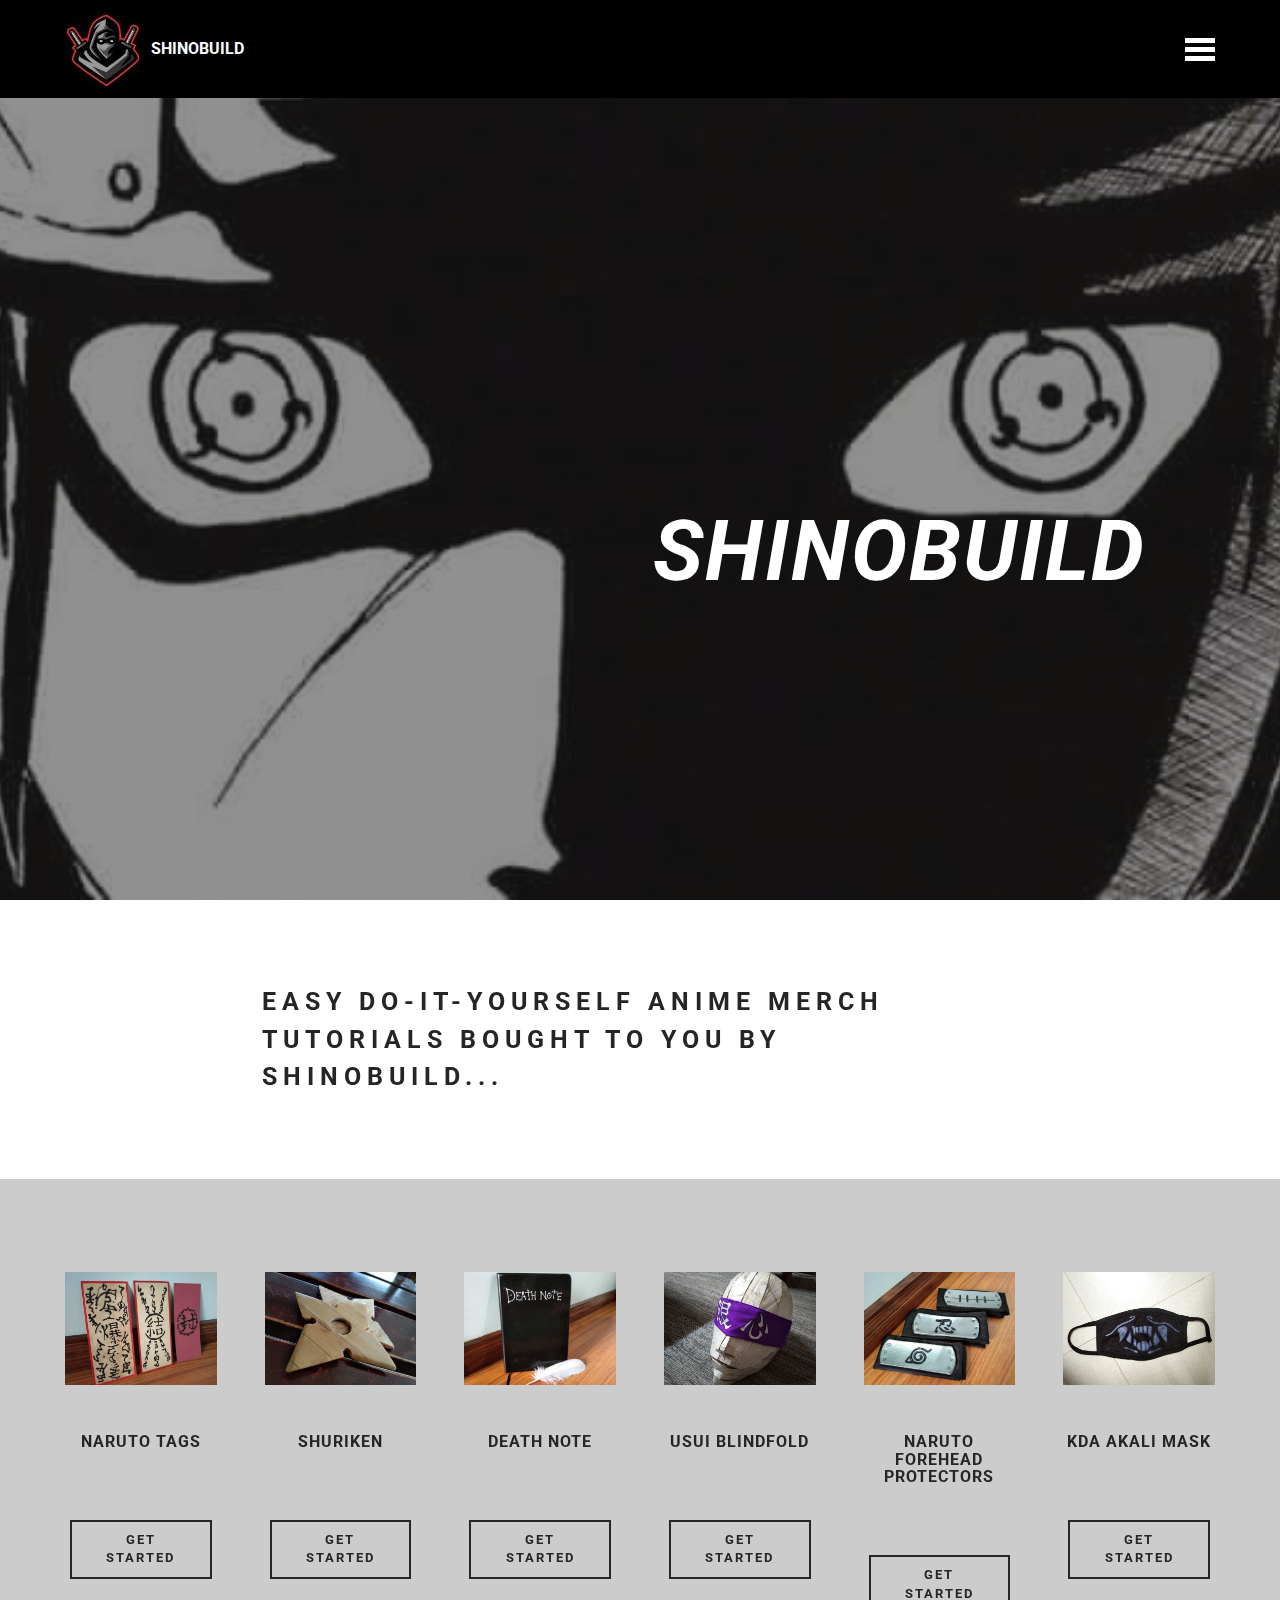
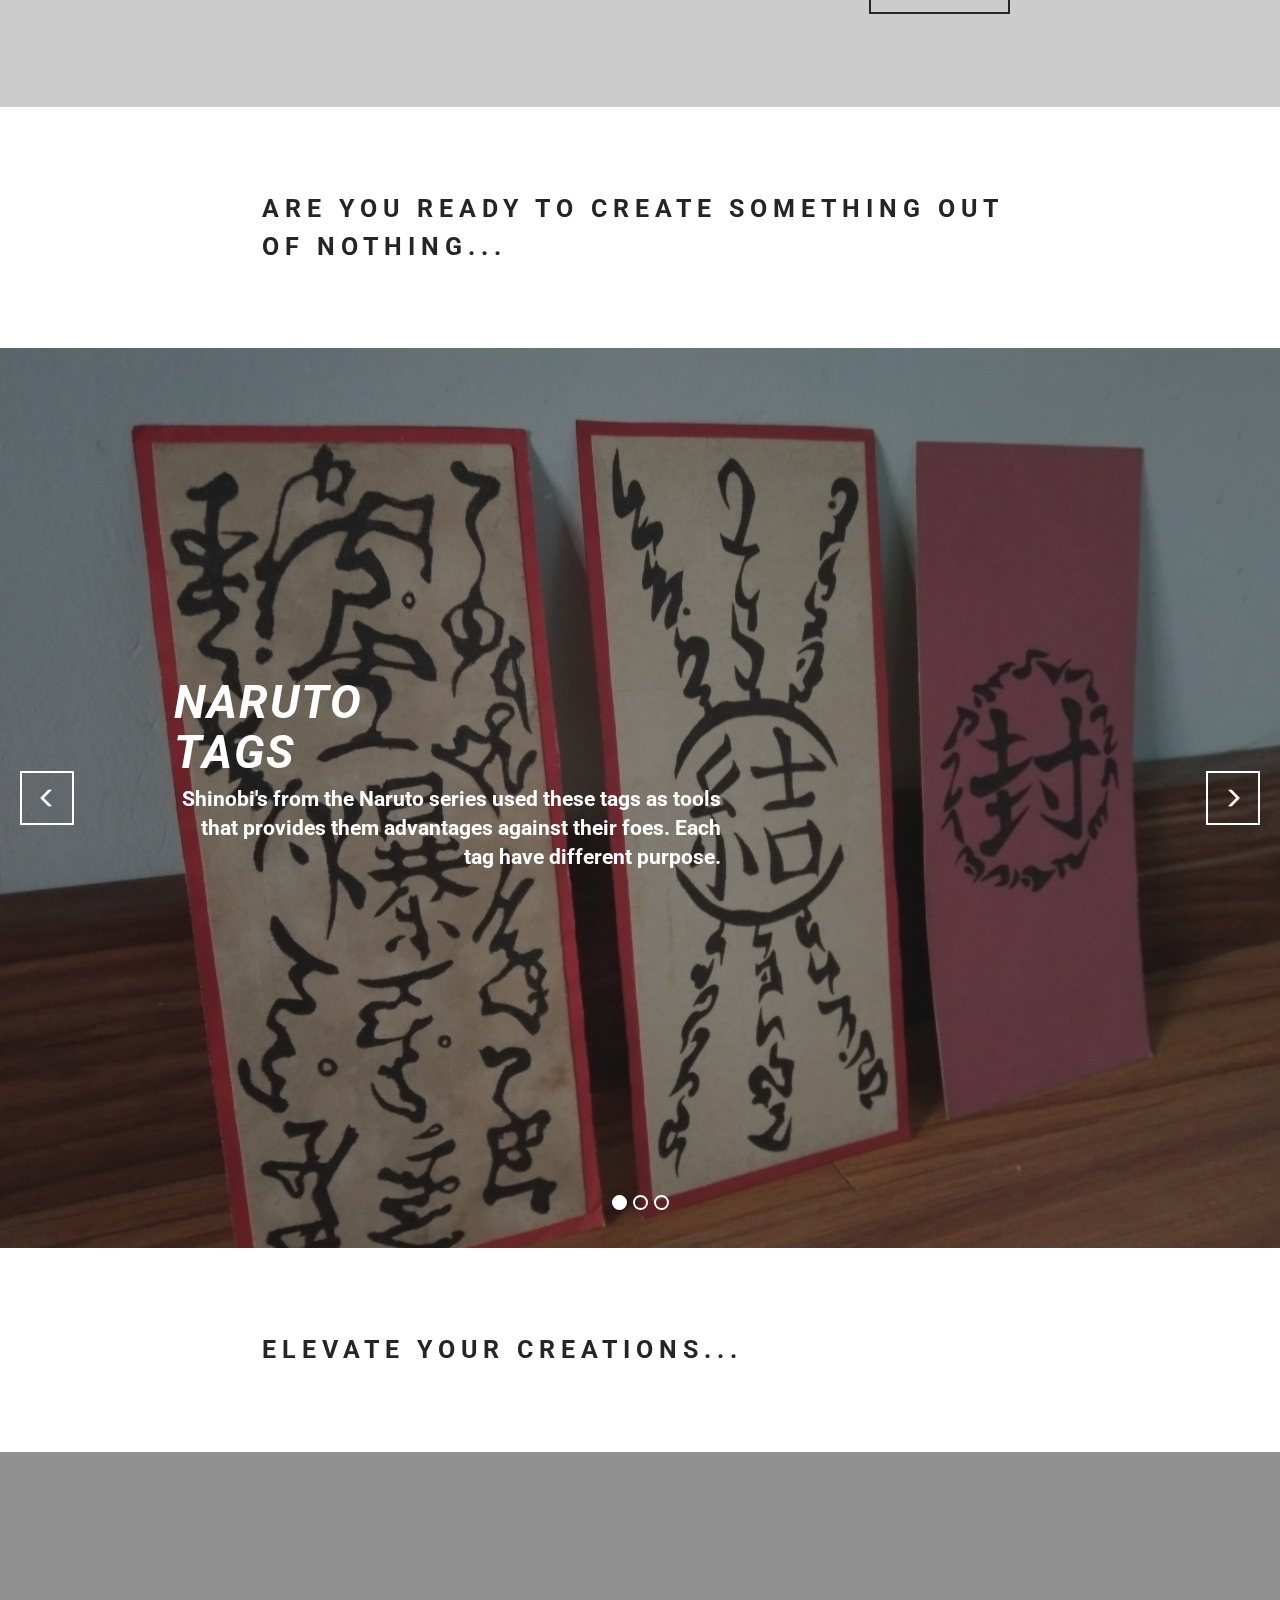
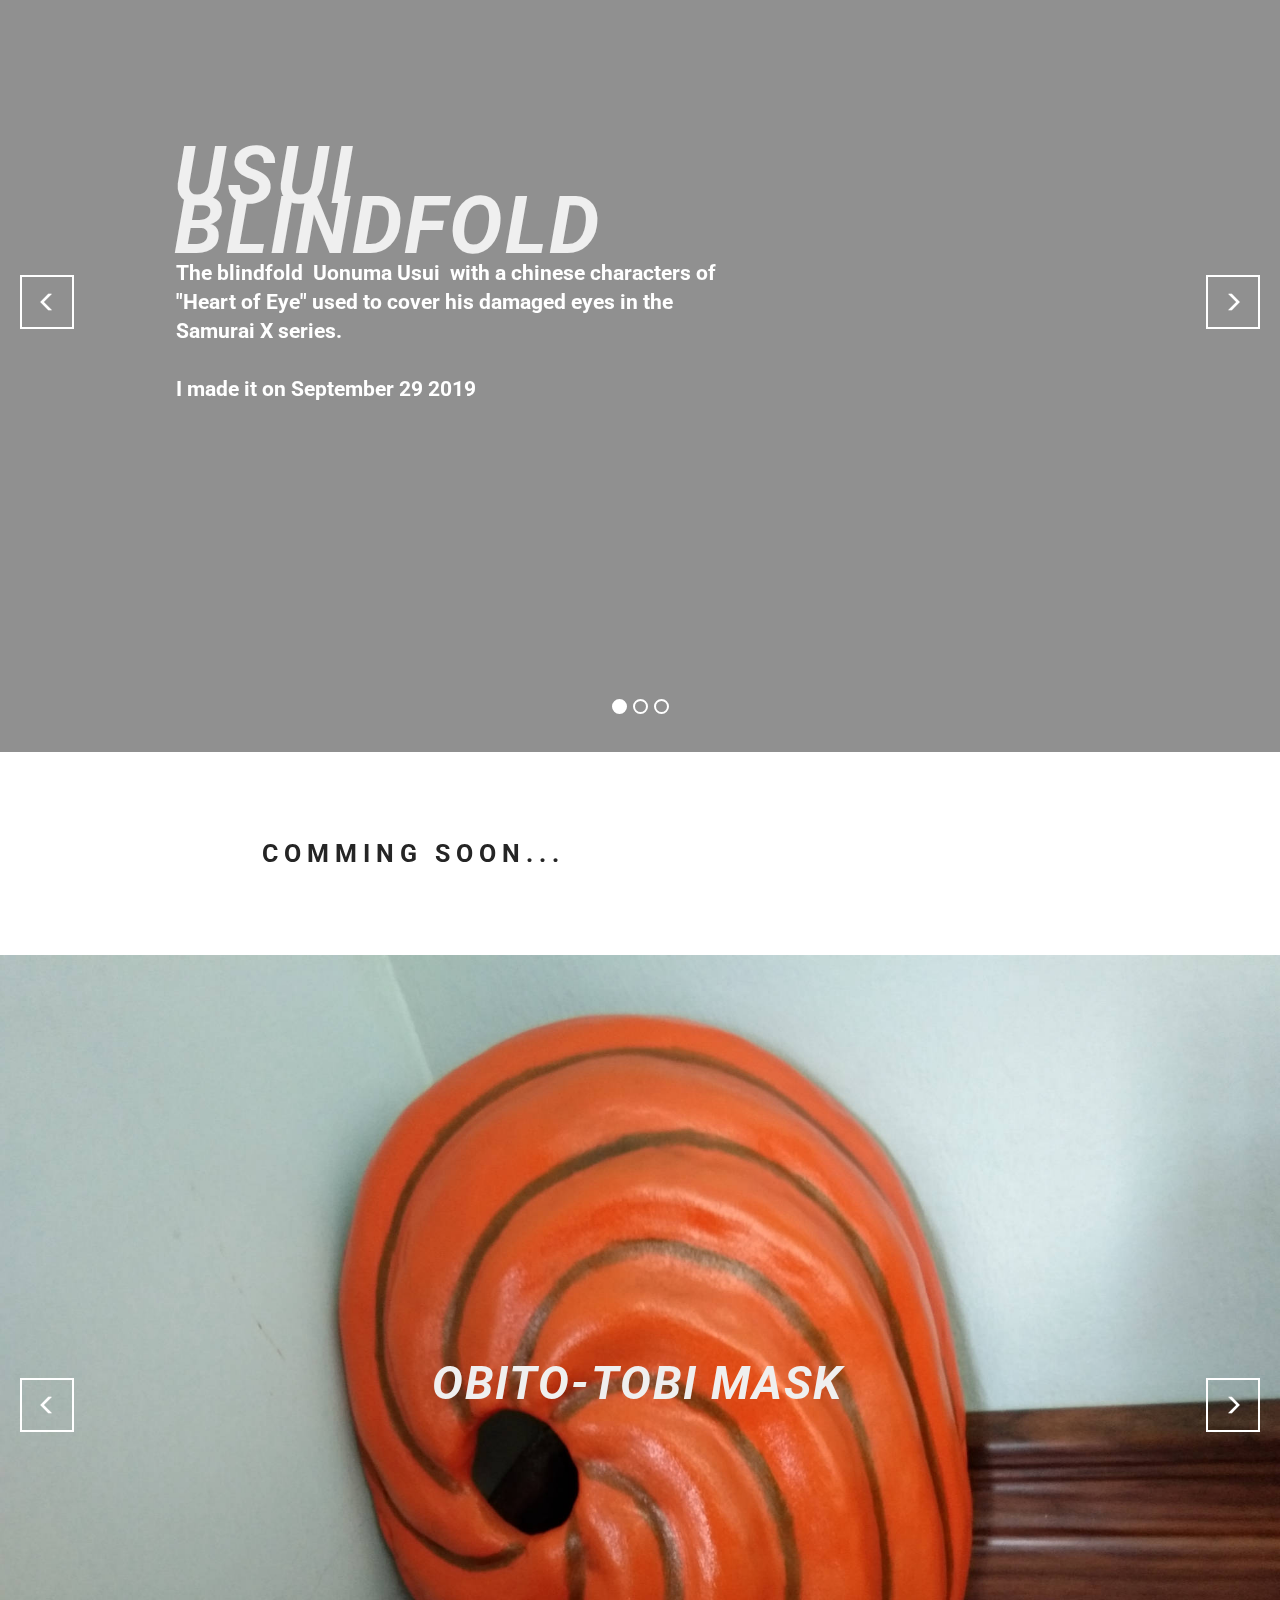
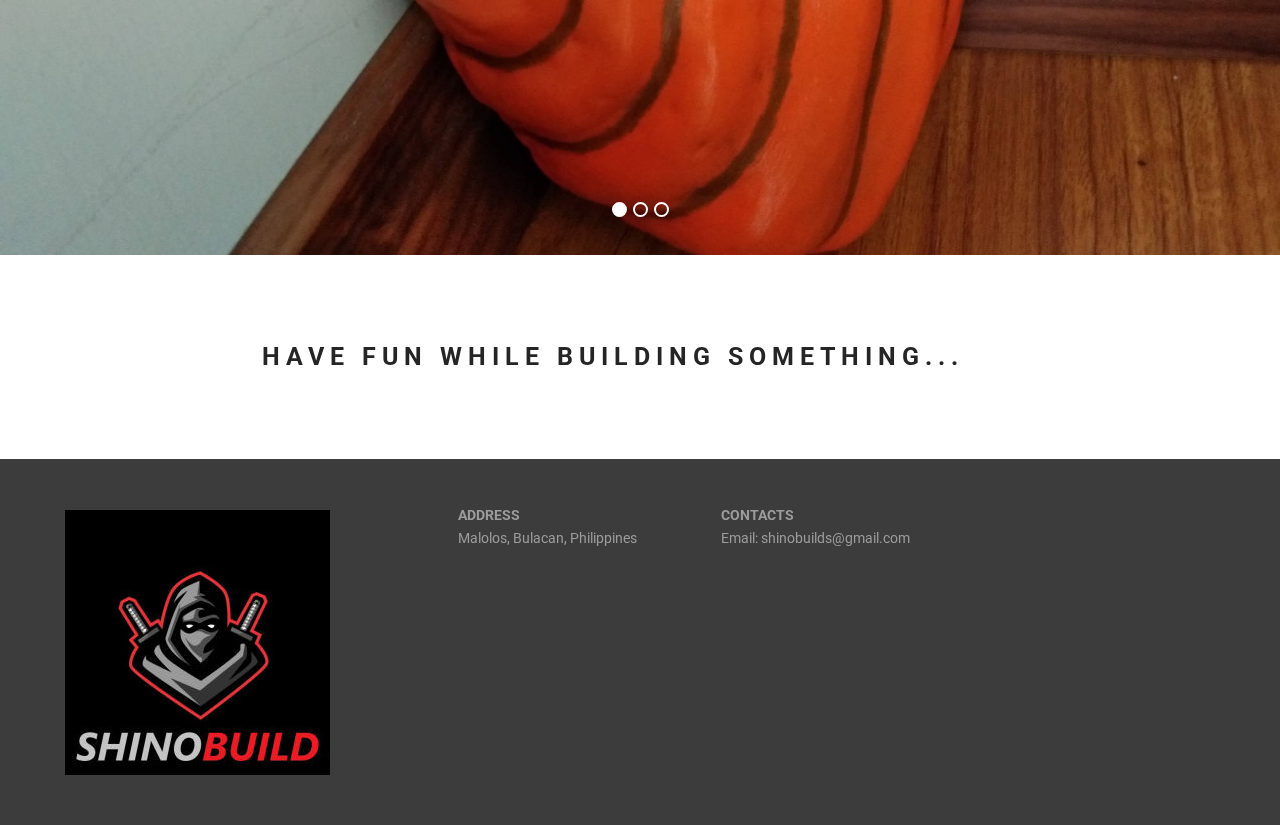
==== index.html @ c5a3f82a "create github pages" ====
<!DOCTYPE html>
<html  >
<head>
  <!-- Site made with Mobirise Website Builder v4.11.6, https://mobirise.com -->
  <meta charset="UTF-8">
  <meta http-equiv="X-UA-Compatible" content="IE=edge">
  <meta name="generator" content="Mobirise v4.11.6, mobirise.com">
  <meta name="viewport" content="width=device-width, initial-scale=1, minimum-scale=1">
  <link rel="shortcut icon" href="assets/images/ninja-logo-mascot-5-128x128.jpeg" type="image/x-icon">
  <meta name="description" content="">
  
  <title>Home</title>
  <link rel="stylesheet" href="https://fonts.googleapis.com/css?family=Roboto:700,400&subset=cyrillic,latin,greek,vietnamese">
  <link rel="stylesheet" href="assets/bootstrap/css/bootstrap.min.css">
  <link rel="stylesheet" href="assets/animatecss/animate.min.css">
  <link rel="stylesheet" href="assets/mobirise/css/style.css">
  <link rel="stylesheet" href="assets/mobirise-slider/style.css">
  <link rel="preload" as="style" href="assets/mobirise/css/mbr-additional.css"><link rel="stylesheet" href="assets/mobirise/css/mbr-additional.css" type="text/css">
  
  
  
</head>
<body>
  <section class="mbr-navbar mbr-navbar--freeze mbr-navbar--absolute mbr-navbar--sticky mbr-navbar--collapsed" id="ext_menu-0" data-rv-view="0">
    <div class="mbr-navbar__section mbr-section">
        <div class="mbr-section__container container">
            <div class="mbr-navbar__container">
                <div class="mbr-navbar__column mbr-navbar__column--s mbr-navbar__brand">
                    <span class="mbr-navbar__brand-link mbr-brand mbr-brand--inline">
                        <span class="mbr-brand__logo"><a href="https://mobirise.com"><img src="assets/images/ninja-logo-mascot-5-128x128.jpeg" class="mbr-navbar__brand-img mbr-brand__img" alt="Mobirise"></a></span>
                        <span class="mbr-brand__name"><a class="mbr-brand__name text-white" href="index.html">SHINOBUILD</a></span>
                    </span>
                </div>
                <div class="mbr-navbar__hamburger mbr-hamburger"><span class="mbr-hamburger__line"></span></div>
                <div class="mbr-navbar__column mbr-navbar__menu">
                    <nav class="mbr-navbar__menu-box mbr-navbar__menu-box--inline-right">
                        <div class="mbr-navbar__column">
                            <ul class="mbr-navbar__items mbr-navbar__items--right float-left mbr-buttons mbr-buttons--freeze mbr-buttons--right btn-decorator mbr-buttons--activated mbr-buttons--only-links"><li class="mbr-navbar__item"><a class="mbr-buttons__link btn text-white" href="index.html">HOME</a></li> <li class="mbr-navbar__item"><a class="mbr-buttons__link btn text-white" href="page6.html">PICTURES</a></li> <li class="mbr-navbar__item"><a class="mbr-buttons__link btn text-white" href="page7.html">VIDEOS</a></li><li class="mbr-navbar__item"><a class="mbr-buttons__link btn text-white" href="page8.html">DOCUMENTATIONS</a></li><li class="mbr-navbar__item"><a class="mbr-buttons__link btn text-white" href="page9.html">ABOUT US</a></li></ul>                            
                            
                        </div>
                    </nav>
                </div>
            </div>
        </div>
    </div>
</section>

<section class="engine"><a href="https://mobirise.info">Mobirise</a></section><section class="mbr-box mbr-section mbr-section--relative mbr-section--fixed-size mbr-section--full-height mbr-section--bg-adapted mbr-parallax-background" id="header1-80" data-rv-view="2" style="background-image: url(assets/images/fb-img-15666213071291-720x341.jpg);">
    <div class="mbr-box__magnet mbr-box__magnet--sm-padding mbr-box__magnet--center-left mbr-after-navbar">
        <div class="mbr-overlay" style="opacity: 0.5; background-color: rgb(34, 34, 34);"></div>
        <div class="mbr-box__container mbr-section__container container">
            <div class="mbr-box mbr-box--stretched"><div class="mbr-box__magnet mbr-box__magnet--center-left">
                <div class="row"><div class=" col-sm-6 col-sm-offset-6">
                    <div class="mbr-hero animated fadeInUp">
                        <h1 class="mbr-hero__text"><em><br><br><br>SHINOBUILD</em></h1>
                        
                    </div>
                    
                </div></div>
            </div></div>
        </div>
        
    </div>
</section>

<section class="mbr-section" id="header3-7" data-rv-view="5">
    <div class="mbr-section__container container mbr-section__container--isolated">
        <div class="mbr-header mbr-header--wysiwyg row">
            <div class="col-sm-8 col-sm-offset-2">
                <h3 class="mbr-header__text">EASY DO-IT-YOURSELF ANIME MERCH TUTORIALS BOUGHT TO YOU BY SHINOBUILD...</h3>
                
            </div>
        </div>
    </div>
</section>

<section class="mbr-section mbr-section--relative mbr-section--fixed-size" id="features1-4" data-rv-view="7" style="background-color: rgb(204, 204, 204);">
    
    
    <div class="mbr-section__container container mbr-section__container--std-top-padding" style="padding-top: 93px;">
        <div class="mbr-section__row row">
            <div class="mbr-section__col col-xs-12 col-lg-2 col-md-4 col-sm-6">
                <div class="mbr-section__container mbr-section__container--center mbr-section__container--middle">
                    <figure class="mbr-figure"><img src="assets/images/img-20191126-74615-600x450.jpg" class="mbr-figure__img"></figure>
                </div>
                <div class="mbr-section__container mbr-section__container--middle">
                    <div class="mbr-header mbr-header--reduce mbr-header--center mbr-header--wysiwyg">
                        <h3 class="mbr-header__text">NARUTO TAGS</h3>
                    </div>
                </div>
                <div class="mbr-section__container mbr-section__container--middle">
                    <div class="mbr-article mbr-article--wysiwyg">
                        <p></p>
                    </div>
                </div>
                <div class="mbr-section__container mbr-section__container--last" style="padding-bottom: 93px;">
                    <div class="mbr-buttons mbr-buttons--center"><a href="page5.html" class="mbr-buttons__btn btn btn-wrap btn-xs-lg btn-default">GET STARTED</a></div>
                </div>
            </div>
            <div class="mbr-section__col col-xs-12 col-lg-2 col-md-4 col-sm-6">
                <div class="mbr-section__container mbr-section__container--center mbr-section__container--middle">
                    <figure class="mbr-figure"><img src="assets/images/img-20191129-1436501-600x450.jpg" class="mbr-figure__img"></figure>
                </div>
                <div class="mbr-section__container mbr-section__container--middle">
                    <div class="mbr-header mbr-header--reduce mbr-header--center mbr-header--wysiwyg">
                        <h3 class="mbr-header__text">SHURIKEN</h3>
                    </div>
                </div>
                <div class="mbr-section__container mbr-section__container--middle">
                    <div class="mbr-article mbr-article--wysiwyg">
                        <p></p>
                    </div>
                </div>
                <div class="mbr-section__container mbr-section__container--last" style="padding-bottom: 93px;">
                    <div class="mbr-buttons mbr-buttons--center"><a href="page2.html" class="mbr-buttons__btn btn btn-wrap btn-xs-lg btn-default">GET STARTED</a></div>
                </div>
            </div>
            <div class="clearfix visible-sm-block"></div>
            <div class="mbr-section__col col-xs-12 col-lg-2 col-md-4 col-sm-6">
                <div class="mbr-section__container mbr-section__container--center mbr-section__container--middle">
                    <figure class="mbr-figure"><img src="assets/images/fb-img-1574409456569-600x450.jpg" class="mbr-figure__img"></figure>
                </div>
                <div class="mbr-section__container mbr-section__container--middle">
                    <div class="mbr-header mbr-header--reduce mbr-header--center mbr-header--wysiwyg">
                        <h3 class="mbr-header__text">DEATH NOTE</h3>
                    </div>
                </div>
                <div class="mbr-section__container mbr-section__container--middle">
                    <div class="mbr-article mbr-article--wysiwyg">
                        <p></p>
                    </div>
                </div>
                <div class="mbr-section__container mbr-section__container--last" style="padding-bottom: 93px;">
                    <div class="mbr-buttons mbr-buttons--center"><a href="page3.html" class="mbr-buttons__btn btn btn-wrap btn-xs-lg btn-default">GET STARTED</a></div>
                </div>
            </div>
            <div class="clearfix visible-md-block"></div>
            <div class="mbr-section__col col-xs-12 col-lg-2 col-md-4 col-sm-6">
                <div class="mbr-section__container mbr-section__container--center mbr-section__container--middle">
                    <figure class="mbr-figure"><img src="assets/images/img-20190929-0754582-600x450.jpg" class="mbr-figure__img"></figure>
                </div>
                <div class="mbr-section__container mbr-section__container--middle">
                    <div class="mbr-header mbr-header--reduce mbr-header--center mbr-header--wysiwyg">
                        <h3 class="mbr-header__text">USUI BLINDFOLD</h3>
                    </div>
                </div>
                <div class="mbr-section__container mbr-section__container--middle">
                    <div class="mbr-article mbr-article--wysiwyg">
                        <p></p>
                    </div>
                </div>
                <div class="mbr-section__container mbr-section__container--last" style="padding-bottom: 93px;">
                    <div class="mbr-buttons mbr-buttons--center"><a href="page4.html" class="mbr-buttons__btn btn btn-wrap btn-xs-lg btn-default">GET STARTED</a></div>
                </div>
            </div>
            <div class="clearfix visible-sm-block"></div>
            <div class="mbr-section__col col-xs-12 col-lg-2 col-md-4 col-sm-6">
                <div class="mbr-section__container mbr-section__container--center mbr-section__container--middle">
                    <figure class="mbr-figure"><img src="assets/images/fhp-600x450.jpg" class="mbr-figure__img"></figure>
                </div>
                <div class="mbr-section__container mbr-section__container--middle">
                    <div class="mbr-header mbr-header--reduce mbr-header--center mbr-header--wysiwyg">
                        <h3 class="mbr-header__text">NARUTO FOREHEAD PROTECTORS</h3>
                    </div>
                </div>
                <div class="mbr-section__container mbr-section__container--middle">
                    <div class="mbr-article mbr-article--wysiwyg">
                        <p></p>
                    </div>
                </div>
                <div class="mbr-section__container mbr-section__container--last" style="padding-bottom: 93px;">
                    <div class="mbr-buttons mbr-buttons--center"><a href="page1.html" class="mbr-buttons__btn btn btn-wrap btn-xs-lg btn-default">GET STARTED</a></div>
                </div>
            </div>
            <div class="mbr-section__col col-xs-12 col-lg-2 col-md-4 col-sm-6">
                <div class="mbr-section__container mbr-section__container--center mbr-section__container--middle">
                    <figure class="mbr-figure"><img src="assets/images/img-20191217-0752181-600x450.jpg" class="mbr-figure__img"></figure>
                </div>
                <div class="mbr-section__container mbr-section__container--middle">
                    <div class="mbr-header mbr-header--reduce mbr-header--center mbr-header--wysiwyg">
                        <h3 class="mbr-header__text">KDA AKALI MASK</h3>
                    </div>
                </div>
                <div class="mbr-section__container mbr-section__container--middle">
                    <div class="mbr-article mbr-article--wysiwyg">
                        <p></p>
                    </div>
                </div>
                <div class="mbr-section__container mbr-section__container--last" style="padding-bottom: 93px;">
                    <div class="mbr-buttons mbr-buttons--center"><a href="page10.html" class="mbr-buttons__btn btn btn-wrap btn-xs-lg btn-default">GET STARTED</a></div>
                </div>
            </div>
        </div>
    </div>
</section>

<section class="mbr-section" id="header3-8" data-rv-view="10">
    <div class="mbr-section__container container mbr-section__container--isolated">
        <div class="mbr-header mbr-header--wysiwyg row">
            <div class="col-sm-8 col-sm-offset-2">
                <h3 class="mbr-header__text">ARE YOU READY TO CREATE SOMETHING OUT OF NOTHING...</h3>
                
            </div>
        </div>
    </div>
</section>

<section class="mbr-slider mbr-section mbr-section--no-padding carousel slide" data-ride="carousel" data-wrap="true" data-interval="5000" id="slider-2" data-rv-view="12" style="background-color: rgb(255, 255, 255);">
    <div class="mbr-section__container">
        <div>
            <ol class="carousel-indicators">
                <li data-app-prevent-settings="" data-target="#slider-2" data-slide-to="0" class="active"></li><li data-app-prevent-settings="" data-target="#slider-2" data-slide-to="1"></li><li data-app-prevent-settings="" data-target="#slider-2" class="" data-slide-to="2"></li>
            </ol>
            <div class="carousel-inner" role="listbox">
                <div class="mbr-box mbr-section mbr-section--relative mbr-section--fixed-size mbr-section--bg-adapted item dark center mbr-section--full-height active" style="background-image: url(assets/images/img-20191126-0746151-2000x1500.jpeg);">
                    <div class="mbr-box__magnet mbr-box__magnet--center-left mbr-box__magnet--sm-padding">
                    <div class="mbr-overlay"></div>                        
                        <div class=" container">
                            
                            <div class="row">
                                <div class=" col-md-offset-1 col-md-6">  

                                <div class="mbr-hero">
                                    <h1 class="mbr-hero__text"><em>NARUTO </em><br><em>TAGS</em></h1>

                                    <p class="mbr-hero__subtext"><strong>Shinobi's from the Naruto series used these tags as tools that provides them advantages against their foes. Each tag have different purpose.</strong></p>
                                </div>
                                
                                </div>
                            </div>
                        </div>
                    </div>
                </div><div class="mbr-box mbr-section mbr-section--relative mbr-section--fixed-size mbr-section--bg-adapted item dark center mbr-section--full-height" style="background-image: url(assets/images/img-20191129-1436502-2000x1500.jpeg);">
                    <div class="mbr-box__magnet mbr-box__magnet--center-left mbr-box__magnet--sm-padding">
                    <div class="mbr-overlay"></div>                        
                        <div class=" container">
                            
                            <div class="row">
                                <div class=" col-md-offset-1 col-md-6">  

                                <div class="mbr-hero">
                                    <h1 class="mbr-hero__text"><em>SHURIKEN</em></h1>

                                    <p class="mbr-hero__subtext"><strong>Sometimes called "ninja stars", this weapon is used by shinobis in the Naruto series to attack their opponents from a distance.</strong></p>
                                </div>
                                
                                </div>
                            </div>
                        </div>
                    </div>
                </div><div class="mbr-box mbr-section mbr-section--relative mbr-section--fixed-size mbr-section--bg-adapted item dark center mbr-section--full-height" style="background-image: url(assets/images/fb-img-1574409459605-720x540.jpeg);">
                    <div class="mbr-box__magnet mbr-box__magnet--center-right mbr-box__magnet--sm-padding">
                    <div class="mbr-overlay"></div>                        
                        <div class=" container">
                            
                            <div class="row">
                                <div class=" col-md-6 col-md-offset-5">  

                                <div class="mbr-hero">
                                    <h1 class="mbr-hero__text"><em>DEATH NOTE</em></h1>

                                    <p class="mbr-hero__subtext"><strong>It is a supernatural book that allows to kill anyone by writing the name of victim on this notebook while remembering their physical appearance.</strong><br></p>
                                </div>
                                
                                </div>
                            </div>
                        </div>
                    </div>
                </div>
            </div>
            
            <a data-app-prevent-settings="" class="left carousel-control" role="button" data-slide="prev" href="#slider-2">
                <span class="glyphicon glyphicon-menu-left" aria-hidden="true"></span>
                <span class="sr-only">Previous</span>
            </a>
            <a data-app-prevent-settings="" class="right carousel-control" role="button" data-slide="next" href="#slider-2">
                <span class="glyphicon glyphicon-menu-right" aria-hidden="true"></span>
                <span class="sr-only">Next</span>
            </a>
        </div>
    </div>
</section>

<section class="mbr-section" id="header3-6" data-rv-view="24">
    <div class="mbr-section__container container mbr-section__container--isolated">
        <div class="mbr-header mbr-header--wysiwyg row">
            <div class="col-sm-8 col-sm-offset-2">
                <h3 class="mbr-header__text">ELEVATE YOUR CREATIONS...<br></h3>
                
            </div>
        </div>
    </div>
</section>

<section class="mbr-slider mbr-section mbr-section--no-padding carousel slide" data-ride="carousel" data-wrap="true" data-interval="5000" id="slider-5" data-rv-view="26" style="background-color: rgb(255, 255, 255);">
    <div class="mbr-section__container">
        <div>
            <ol class="carousel-indicators">
                <li data-app-prevent-settings="" data-target="#slider-5" class="active" data-slide-to="0"></li><li data-app-prevent-settings="" data-target="#slider-5" data-slide-to="1"></li><li data-app-prevent-settings="" data-target="#slider-5" data-slide-to="2"></li>
            </ol>
            <div class="carousel-inner" role="listbox">
                <div class="mbr-box mbr-section mbr-section--relative mbr-section--fixed-size mbr-section--bg-adapted item dark center mbr-section--full-height active" style="background-image: url(assets/images/img-20190929-0754581-2000x1500.jpeg);">
                    <div class="mbr-box__magnet mbr-box__magnet--center-left mbr-box__magnet--sm-padding">
                    <div class="mbr-overlay"></div>                        
                        <div class=" container">
                            
                            <div class="row">
                                <div class=" col-md-offset-1 col-md-6">  

                                <div class="mbr-hero">
                                    <h1 class="mbr-hero__text"><em>USUI BLINDFOLD</em></h1>

                                    <p class="mbr-hero__subtext"><strong>The blindfold &nbsp;Uonuma Usui &nbsp;with a chinese characters of "Heart of Eye" used to cover his damaged eyes in the Samurai X series.<br><br>I made it on September 29 2019</strong></p>
                                </div>
                                
                                </div>
                            </div>
                        </div>
                    </div>
                </div><div class="mbr-box mbr-section mbr-section--relative mbr-section--fixed-size mbr-section--bg-adapted item dark center mbr-section--full-height" style="background-image: url(assets/images/fhp-960x720.jpeg);">
                    <div class="mbr-box__magnet mbr-box__magnet--center-left mbr-box__magnet--sm-padding">
                    <div class="mbr-overlay"></div>                        
                        <div class=" container">
                            
                            <div class="row">
                                <div class=" col-md-offset-1 col-md-6">  

                                <div class="mbr-hero">
                                    <h1 class="mbr-hero__text"><em>NARUTO FOREHEAD PROTECTORS</em></h1>

                                    <p class="mbr-hero__subtext"><strong>On Naruto series, Shinobis used these headbands to distinguish their village and to protect their forehead from direct damage.<br><br>I made this last September 14 2018</strong></p>
                                </div>
                                
                                </div>
                            </div>
                        </div>
                    </div>
                </div><div class="mbr-box mbr-section mbr-section--relative mbr-section--fixed-size mbr-section--bg-adapted item dark center mbr-section--full-height" style="background-image: url(assets/images/img-20191217-0752181-2000x1500.jpeg);">
                    <div class="mbr-box__magnet mbr-box__magnet--center-center mbr-box__magnet--sm-padding">
                    <div class="mbr-overlay"></div>                        
                        <div class=" container">
                            
                            <div class="row">
                                <div class=" col-md-8 col-md-offset-2">  

                                <div class="mbr-hero">
                                    <h1 class="mbr-hero__text"><em>K/DA <br>AKALI <br></em><em>MASK</em></h1>

                                    <p class="mbr-hero__subtext"><strong>Worn by League of Legends champion, Akali. This mask is only available on K/DA Skin Edition.<br><br>I made it on January 14 2019</strong></p>
                                </div>
                                
                                </div>
                            </div>
                        </div>
                    </div>
                </div>
            </div>
            
            <a data-app-prevent-settings="" class="left carousel-control" role="button" data-slide="prev" href="#slider-5">
                <span class="glyphicon glyphicon-menu-left" aria-hidden="true"></span>
                <span class="sr-only">Previous</span>
            </a>
            <a data-app-prevent-settings="" class="right carousel-control" role="button" data-slide="next" href="#slider-5">
                <span class="glyphicon glyphicon-menu-right" aria-hidden="true"></span>
                <span class="sr-only">Next</span>
            </a>
        </div>
    </div>
</section>

<section class="mbr-section" id="header3-4r" data-rv-view="38">
    <div class="mbr-section__container container mbr-section__container--isolated">
        <div class="mbr-header mbr-header--wysiwyg row">
            <div class="col-sm-8 col-sm-offset-2">
                <h3 class="mbr-header__text">COMMING SOON...</h3>
                
            </div>
        </div>
    </div>
</section>

<section class="mbr-slider mbr-section mbr-section--no-padding carousel slide" data-ride="carousel" data-wrap="true" data-interval="5000" id="slider-4s" data-rv-view="40" style="background-color: rgb(44, 44, 44);">
    <div class="mbr-section__container">
        <div>
            <ol class="carousel-indicators">
                <li data-app-prevent-settings="" data-target="#slider-4s" data-slide-to="0" class="active"></li><li data-app-prevent-settings="" data-target="#slider-4s" class="" data-slide-to="1"></li><li data-app-prevent-settings="" data-target="#slider-4s" data-slide-to="2"></li>
            </ol>
            <div class="carousel-inner" role="listbox">
                <div class="mbr-box mbr-section mbr-section--relative mbr-section--fixed-size mbr-section--bg-adapted item dark center mbr-section--full-height active" style="background-image: url(assets/images/img-20190818-120211-2000x1500.jpg);">
                    <div class="mbr-box__magnet mbr-box__magnet--center-center mbr-box__magnet--sm-padding">
                                            
                        <div class=" container">
                            
                            <div class="row">
                                <div class=" col-md-8 col-md-offset-2">  

                                <div class="mbr-hero">
                                    <h1 class="mbr-hero__text"><em>OBITO-TOBI MASK</em></h1>

                                    
                                </div>
                                
                                </div>
                            </div>
                        </div>
                    </div>
                </div><div class="mbr-box mbr-section mbr-section--relative mbr-section--fixed-size mbr-section--bg-adapted item dark center mbr-section--full-height" style="background-image: url(assets/images/78940734-1499115703573310-5314005517415219200-n-1436x1077.jpg);">
                    <div class="mbr-box__magnet mbr-box__magnet--center-left mbr-box__magnet--sm-padding">
                                            
                        <div class=" container">
                            
                            <div class="row">
                                <div class=" col-md-offset-1 col-md-6">  

                                <div class="mbr-hero">
                                    <h1 class="mbr-hero__text"><em>ANBU MASK</em></h1>

                                    
                                </div>
                                
                                </div>
                            </div>
                        </div>
                    </div>
                </div><div class="mbr-box mbr-section mbr-section--relative mbr-section--fixed-size mbr-section--bg-adapted item dark center mbr-section--full-height" style="background-image: url(assets/images/79257241-2484358985161235-134490058991337472-n-1436x1077.jpg);">
                    <div class="mbr-box__magnet mbr-box__magnet--center-right mbr-box__magnet--sm-padding">
                                            
                        <div class=" container">
                            
                            <div class="row">
                                <div class=" col-md-6 col-md-offset-5">  

                                <div class="mbr-hero">
                                    <h1 class="mbr-hero__text"><em>&nbsp;ICHIGO HOLLOW MASK</em></h1>

                                    
                                </div>
                                
                                </div>
                            </div>
                        </div>
                    </div>
                </div>
            </div>
            
            <a data-app-prevent-settings="" class="left carousel-control" role="button" data-slide="prev" href="#slider-4s">
                <span class="glyphicon glyphicon-menu-left" aria-hidden="true"></span>
                <span class="sr-only">Previous</span>
            </a>
            <a data-app-prevent-settings="" class="right carousel-control" role="button" data-slide="next" href="#slider-4s">
                <span class="glyphicon glyphicon-menu-right" aria-hidden="true"></span>
                <span class="sr-only">Next</span>
            </a>
        </div>
    </div>
</section>

<section class="mbr-section" id="header3-4t" data-rv-view="52">
    <div class="mbr-section__container container mbr-section__container--isolated">
        <div class="mbr-header mbr-header--wysiwyg row">
            <div class="col-sm-8 col-sm-offset-2">
                <h3 class="mbr-header__text">HAVE FUN WHILE BUILDING SOMETHING...</h3>
                
            </div>
        </div>
    </div>
</section>

<section class="mbr-section mbr-section--relative mbr-section--fixed-size" id="contacts1-3" data-rv-view="54" style="background-color: rgb(60, 60, 60);">
    
    <div class="mbr-section__container container">
        <div class="mbr-contacts mbr-contacts--wysiwyg row" style="padding-top: 45px; padding-bottom: 45px;">
            <div class="col-sm-4">
                <div><img src="assets/images/ninja-logo-mascot-5-265x265.jpg" class="mbr-contacts__img mbr-contacts__img--left"></div>
            </div>
            <div class="col-sm-8">
                <div class="row">
                    <div class="col-sm-4">
                        <p class="mbr-contacts__text"><strong>ADDRESS</strong><br>Malolos, Bulacan, Philippines</p>
                    </div>
                    <div class="col-sm-4">
                        <p class="mbr-contacts__text"><strong>CONTACTS</strong><br>
Email: shinobuilds@gmail.com<br><br><br></p>
                    </div>
                    <div class="col-sm-4"></div>
                </div>
            </div>
        </div>
    </div>
</section>


  <script src="assets/web/assets/jquery/jquery.min.js"></script>
  <script src="assets/bootstrap/js/bootstrap.min.js"></script>
  <script src="assets/smooth-scroll/smooth-scroll.js"></script>
  <script src="assets/jarallax/jarallax.js"></script>
  <script src="assets/bootstrap-carousel-swipe/bootstrap-carousel-swipe.js"></script>
  <script src="assets/mobirise/js/script.js"></script>
  
  
</body>
</html>
---- assets/mobirise/css/style.css ----
.engine {
	position: absolute;
	text-indent: -2400px;
	text-align: center;
	padding: 0;
	top: 0;
	left: -2400px;
}.is-builder .animated {
  -webkit-animation-name: none !important;
  animation-name: none !important;
}
html {
  position: relative;
  min-height: 100%;
}
.mbr-embedded-video {
  position: relative;
}
.mbr-background-video,
.mbr-background-video-preview {
  bottom: 0;
  left: 0;
  overflow: hidden;
  position: absolute;
  right: 0;
  top: 0;
}
.mbr-parallax-background,
.mbr-background {
  background-attachment: fixed !important;
  background-position: 50% 0;
  background-repeat: no-repeat;
  background-size: cover !important;
}
.mbr-hidden-scrollbar .mbr-parallax-background {
  background-size: auto 130%;
}
.mobile .mbr-parallax-background {
  background-attachment: scroll !important;
}
.mbr-background {
  background-attachment: scroll !important;
}
.mbr-navbar {
  position: relative;
  width: 100%;
}
.mbr-navbar:before {
  content: "";
  display: block;
}
.mbr-navbar__brand-link:after,
.mbr-navbar__brand-img {
  max-height: 74px;
  height: 100%;
}
.mbr-navbar:before,
.mbr-navbar__container {
  height: 98px;
}
.mbr-navbar--ss .mbr-navbar__brand-link:after,
.mbr-navbar--ss .mbr-navbar__brand-img {
  height: 74px;
}
.mbr-navbar--ss:before,
.mbr-navbar--ss .mbr-navbar__container {
  height: 98px;
}
.mbr-navbar--xs .mbr-navbar__brand-link:after,
.mbr-navbar--xs .mbr-navbar__brand-img {
  height: 32px;
}
.mbr-navbar--xs:before,
.mbr-navbar--xs .mbr-navbar__container {
  height: 56px;
}
.mbr-navbar--s .mbr-navbar__brand-link:after,
.mbr-navbar--s .mbr-navbar__brand-img {
  height: 48px;
}
.mbr-navbar--s:before,
.mbr-navbar--s .mbr-navbar__container {
  height: 72px;
}
.mbr-navbar--m .mbr-navbar__brand-link:after,
.mbr-navbar--m .mbr-navbar__brand-img {
  height: 64px;
}
.mbr-navbar--m:before,
.mbr-navbar--m .mbr-navbar__container {
  height: 88px;
}
.mbr-navbar--l .mbr-navbar__brand-link:after,
.mbr-navbar--l .mbr-navbar__brand-img {
  height: 96px;
}
.mbr-navbar--l:before,
.mbr-navbar--l .mbr-navbar__container {
  height: 120px;
}
.mbr-navbar--xl .mbr-navbar__brand-link:after,
.mbr-navbar--xl .mbr-navbar__brand-img {
  height: 128px;
}
.mbr-navbar--xl:before,
.mbr-navbar--xl .mbr-navbar__container {
  height: 152px;
}
.mbr-navbar--short .mbr-navbar__brand-link:after,
.mbr-navbar--short .mbr-navbar__brand-img {
  height: 40px;
}
.mbr-navbar--short .mbr-brand__logo .mbr-iconfont{
  font-size: 40px;
}
.mbr-navbar--short:before,
.mbr-navbar--short .mbr-navbar__container {
  height: 64px;
}
.mbr-navbar--short .mbr-navbar__container {
  padding: 12px 0;
}
@media (max-width: 767px) {
  .mbr-navbar--short .mbr-navbar__brand-link:after,
  .mbr-navbar--short .mbr-navbar__brand-img {
    height: 31px;
  }
  .mbr-navbar--short:before,
  .mbr-navbar--short .mbr-navbar__container {
    height: 45px;
  }
  .mbr-navbar--short .mbr-navbar__container {
    padding: 7px 0;
  }
}
.mbr-navbar__brand-img {
  position: relative;
}
.mbr-navbar__brand-img,
.mbr-navbar__container,
.mbr-navbar__section {
  -webkit-transition: all 300ms ease-in-out 0s;
  -o-transition: all 300ms ease-in-out 0s;
  transition: all 300ms ease-in-out 0s;
}
.mbr-navbar__section {
  background: #2c2c2c;
  height: auto;
  position: absolute;
  top: 0;
  width: 100%;
  z-index: 1000;
}
.mbr-navbar__container {
  display: table;
  padding: 12px 0;
  width: 100%;
}
.mbr-navbar__menu-box {
  display: table;
  width: 100%;
}
.mbr-navbar__menu-box--inline-left,
.mbr-navbar__menu-box--inline-center,
.mbr-navbar__menu-box--inline-right {
  display: block;
  text-align: left;
}
.mbr-navbar__menu-box--inline-center {
  text-align: center;
}
.mbr-navbar__menu-box--inline-right {
  text-align: right;
}
.mbr-navbar__column {
  display: table-cell;
  vertical-align: middle;
}
.mbr-navbar__column--xxs {
  width: 1%;
}
.mbr-navbar__column--xs {
  width: 10%;
}
.mbr-navbar__column--s {
  width: 20%;
}
.mbr-navbar__column--m {
  width: 30%;
}
.mbr-navbar__column--l {
  width: 40%;
}
.mbr-navbar__column--xl {
  width: 50%;
}
.mbr-navbar__menu-box--inline-left .mbr-navbar__column,
.mbr-navbar__menu-box--inline-center .mbr-navbar__column,
.mbr-navbar__menu-box--inline-right .mbr-navbar__column {
  display: inline-block;
}
.mbr-navbar__items {
  float: left;
  padding-left: 0px;
  position: relative;
  left: -20px;
}
.mbr-navbar__items--right {
  float: right;
  left: 0;
}
.float-left {
  float: left;
}
.mbr-navbar__item {
  display: block;
  float: left;
  position: relative;
}
.mbr-navbar__hamburger {
  display: none;
  margin-top: -11px;
  position: absolute;
  right: 0;
  top: 50%;
  z-index: 10000;
}
.mbr-navbar--collapsed .mbr-navbar__container {
  position: relative;
}
.mbr-navbar--collapsed .mbr-navbar__column {
  display: block;
  width: 100%;
}
.mbr-navbar--collapsed .mbr-navbar__items--right {
  padding-top: 13px;
}
.mbr-navbar--collapsed .mbr-navbar__menu {
  background: rgba(0, 0, 0, 0.9);
  display: none;
  height: 100%;
  left: 0;
  position: fixed;
  top: 0;
  width: 100%;
  z-index: 9999;
}
.mbr-navbar--collapsed .mbr-navbar__menu-box {
  display: table-cell;
  vertical-align: middle;
}
.mbr-navbar--collapsed .mbr-navbar__items {
  float: none;
}
.mbr-navbar--collapsed .mbr-navbar__item {
  float: none;
}
.mbr-navbar--collapsed .mbr-navbar__hamburger {
  display: block;
}
.mbr-navbar--collapsed.mbr-navbar--open .mbr-navbar__menu {
  display: table;
}
.mbr-navbar--collapsed.mbr-navbar--open:not(.mbr-navbar--sticky) .mbr-navbar__section {
  background: none;
  position: fixed;
}
.mbr-navbar--collapsed.mbr-navbar--open .mbr-navbar__brand {
  visibility: hidden;
}
.mbr-navbar--collapsed.mbr-navbar--sticky.mbr-navbar--open .mbr-navbar__brand {
  visibility: visible;
}
.mbr-navbar--collapsed.mbr-navbar--open .mbr-navbar__brand-img,
.mbr-navbar--collapsed.mbr-navbar--open .mbr-navbar__container {
  -webkit-transition: none;
  -o-transition: none;
  transition: none;
}
.mbr-navbar--freeze.mbr-navbar--collapsed.mbr-navbar--open .mbr-navbar__hamburger,
.mbr-navbar--freeze.mbr-navbar--collapsed.mbr-navbar--open .mbr-navbar__hamburger:hover {
  color: #fff !important;
}
.mbr-navbar--sticky .mbr-navbar__section {
  position: fixed;
}
.mbr-navbar--absolute {
  position: absolute;
}
/* fix for popup menu conflict */
@media (max-width: 480px) {
  .mbr-navbar--absolute.mbr-navbar[id^=menu-] {
    position: absolute;
  }
}
.mbr-navbar--transparent .mbr-navbar__section {
  background: none;
}
.mbr-navbar--stuck .mbr-navbar__section,
.mbr-navbar--relative .mbr-navbar__section {
  background: #2c2c2c;
}
@media (max-width: 991px) {
  .mbr-navbar--auto-collapse .mbr-navbar__container {
    position: relative;
  }
  .mbr-navbar--auto-collapse .mbr-navbar__column {
    display: block;
    width: 100%;
  }
  .mbr-navbar__column {
    max-height: 100vh;
    overflow-x: hidden;
    overflow-y:auto;
  }
  .mbr-navbar__column::-webkit-scrollbar {
    display:none;
  }
  .mbr-navbar--auto-collapse .mbr-navbar__items--right {
    padding-top: 13px;
  }
  .mbr-navbar--auto-collapse .mbr-navbar__menu {
    background: rgba(0, 0, 0, 0.9);
    display: none;
    height: 100%;
    left: 0;
    position: fixed;
    top: 0;
    width: 100%;
    z-index: 9999;
  }
  .mbr-navbar--auto-collapse .mbr-navbar__menu-box {
    display: table-cell;
    vertical-align: middle;
  }
  .mbr-navbar--auto-collapse .mbr-navbar__items {
    float: none;
  }
  .mbr-navbar--auto-collapse .mbr-navbar__item {
    float: none;
  }
  .mbr-navbar--auto-collapse .mbr-navbar__hamburger {
    display: block;
  }
  .mbr-navbar--auto-collapse.mbr-navbar--open .mbr-navbar__menu {
    display: table;
  }
  .mbr-navbar--auto-collapse.mbr-navbar--open:not(.mbr-navbar--sticky) .mbr-navbar__section {
    background: none;
    position: fixed;
  }
  .mbr-navbar--auto-collapse.mbr-navbar--open .mbr-navbar__brand {
    visibility: hidden;
  }
  .mbr-navbar--auto-collapse.mbr-navbar--sticky.mbr-navbar--open .mbr-navbar__brand {
    visibility: visible;
  }
  .mbr-navbar--auto-collapse.mbr-navbar--open .mbr-navbar__brand-img,
  .mbr-navbar--auto-collapse.mbr-navbar--open .mbr-navbar__container {
    -webkit-transition: none;
    -o-transition: none;
    transition: none;
  }
}
.mbr-after-navbar:before {
  content: "";
  display: block;
  height: 98px;
}
.mbr-hamburger {
  cursor: pointer;
  height: 23px;
  width: 30px;
}
.mbr-hamburger:focus {
  outline: none;
}
.mbr-hamburger__line,
.mbr-hamburger__line:before,
.mbr-hamburger__line:after {
  content: "";
  position: absolute;
  display: block;
  height: 1px;
  cursor: pointer;
}
.mbr-hamburger__line,
.mbr-hamburger__line:before,
.mbr-hamburger__line:after {
  width: 30px;
  border-bottom: 5px solid;
  top: 9px;
}
.mbr-hamburger__line:before {
  top: -9px;
}
.mbr-hamburger__line:after {
  top: 9px;
}
.mbr-hamburger__line,
.mbr-hamburger__line:before,
.mbr-hamburger__line:after {
  -webkit-transition: all 300ms ease-in-out;
  transition: all 300ms ease-in-out;
}
.mbr-hamburger--open .mbr-hamburger__line {
  border-color: transparent;
}
.mbr-hamburger--open .mbr-hamburger__line:before,
.mbr-hamburger--open .mbr-hamburger__line:after {
  top: 0;
}
.mbr-hamburger--open .mbr-hamburger__line:before {
  -ms-transform: rotate(45deg);
  -webkit-transform: rotate(45deg);
  transform: rotate(45deg);
}
.mbr-hamburger--open .mbr-hamburger__line:after {
  top: 10px;
  -ms-transform: translatey(-10px) rotate(-45deg);
  -webkit-transform: translatey(-10px) rotate(-45deg);
  transform: translatey(-10px) rotate(-45deg);
}
@media (max-width: 767px) {
  .mbr-hamburger {
    height: 23px;
    width: 27px;
  }
  .mbr-hamburger__line,
  .mbr-hamburger__line:before,
  .mbr-hamburger__line:after {
    width: 27px;
    border-bottom: 4px solid;
    top: 9px;
  }
  .mbr-hamburger__line:before {
    top: -9px;
  }
  .mbr-hamburger__line:after {
    top: 9px;
  }
}

.navbar-dropdown .hamburger-icon {
  content: "";
  width: 16px;
  -webkit-box-shadow: 0 -6px 0 1px,0 0 0 1px,0 6px 0 1px;
  -moz-box-shadow: 0 -6px 0 1px,0 0 0 1px,0 6px 0 1px;
  box-shadow: 0 -6px 0 1px,0 0 0 1px,0 6px 0 1px;
}

.mbr-brand {
  display: block;
  float: left;
  position: relative;
}
.mbr-brand,
.mbr-brand:hover {
  text-decoration: none;
}
.mbr-brand__name {
  display: block;
  font-weight: bold;
  margin-top: 5px;
  text-align: center;
}
.mbr-brand__name,
.mbr-brand__name:hover {
  text-decoration: none;
}
.mbr-brand--inline {
  display: table;
}
.mbr-brand--inline:after {
  content: "";
  display: table-cell;
  width: 1px;
}
.mbr-brand--inline .mbr-brand__logo,
.mbr-brand--inline .mbr-brand__name {
  display: table-cell;
  vertical-align: middle;
}
.mbr-brand--inline .mbr-brand__logo {
  padding-right: 10px;
}
.mbr-brand--inline .mbr-brand__name {
  margin: 0;
  text-align: left;
}
.mbr-form {
  display: table;
  margin-top: -13px;
  position: relative;
  top: 14px;
  /* width: 100%; */
}
.mbr-form__left,
.mbr-form__right {
  display: table-cell;
  vertical-align: top;
}
.mbr-form__left {
  padding-right: 3px;
}
.mbr-form__right {
  width: 1px;
}
@media (max-width: 530px) {
  .mbr-form {
    display: block;
    margin-top: -27px;
    position: relative;
    top: 26px;
  }
  .mbr-form__left,
  .mbr-form__right {
    display: block;
  }
  .mbr-form__left {
    margin-bottom: 12px;
    padding-right: 0;
  }
  .mbr-form__right {
    width: 100%;
  }
}
.mbr-section {
  padding: 0 20px;
}
.mbr-section--no-padding {
  padding: 0;
}
.mbr-section--relative {
  position: relative;
}
.mbr-section--fixed-size {
  overflow: hidden;
}
.mbr-section--full-height {
  height: 100vh;
}
.mbr-section--full-height.mbr-after-navbar:before {
  display: none;
}
.mbr-section--bg-adapted {
  background-attachment: scroll;
  background-position: 50% 0;
  background-repeat: no-repeat;
  background-size: cover;
}
.mbr-section--gray {
  background-color: #444444;
}
.mbr-section--light-gray {
  background-color: #f0f0f0;
}
.mbr-section--dark-gray {
  background-color: #3c3c3c;
}
.mbr-section__container {
  padding: 0;
  position: relative;
  z-index: 3;
}
.mbr-section__container--center {
  text-align: center;
}
.mbr-section__container--std-padding {
  padding: 93px 0;
}
.mbr-section__container--std-top-padding {
  padding-top: 93px;
}
.mbr-section__container--std-bot-padding {
  padding-bottom: 93px;
}
.mbr-section__container--sm-padding {
  padding: 41px 0;
}
.mbr-section__container--sm-top-padding {
  padding-top: 41px;
}
.mbr-section__container--sm-bot-padding {
  padding-bottom: 41px;
}
.mbr-section__container--isolated {
  padding-bottom: 93px;
  padding-top: 93px;
}
.mbr-section__container--first {
  padding-top: 93px;
  padding-bottom: 41px;
}
.mbr-section__container--middle {
  padding-bottom: 41px;
}
.mbr-section__container--last {
  padding-bottom: 93px;
}
.mbr-section__row {
  margin-left: -24px;
  margin-right: -24px;
}
.mbr-section__col {
  overflow: hidden;
  padding-left: 24px;
  padding-right: 24px;
}
.mbr-section__left {
  padding-right: 40px;
}
.mbr-section__right {
  padding-left: 15px;
}
.mbr-section__header {
  line-height: 1.5em;
  margin: -10px 0 0;
  text-align: center;
}
@media (min-width: 768px) {
  .mbr-section--short-paddings .mbr-section__container--std-padding {
    padding: 59px 0;
  }
  .mbr-section--short-paddings .mbr-section__container--std-top-padding {
    padding-top: 59px;
  }
  .mbr-section--short-paddings .mbr-section__container--std-bot-padding {
    padding-bottom: 59px;
  }
  .mbr-section--short-paddings .mbr-section__container--sm-padding {
    padding: 41px 0;
  }
  .mbr-section--short-paddings .mbr-section__container--sm-top-padding {
    padding-top: 41px;
  }
  .mbr-section--short-paddings .mbr-section__container--sm-bot-padding {
    padding-bottom: 41px;
  }
  .mbr-section--short-paddings .mbr-section__container--isolated {
    padding-bottom: 59px;
    padding-top: 59px;
  }
  .mbr-section--short-paddings .mbr-section__container--first {
    padding-top: 59px;
    padding-bottom: 41px;
  }
  .mbr-section--short-paddings .mbr-section__container--middle {
    padding-bottom: 41px;
  }
  .mbr-section--short-paddings .mbr-section__container--last {
    padding-bottom: 59px;
  }
}
@media (max-width: 767px) {
  .mbr-section__left {
    padding-right: 15px;
  }
  .mbr-section__right {
    padding-left: 15px;
    padding-top: 51px;
  }
}
.mbr-arrow {
  bottom: 71px;
  left: 0;
  line-height: 1px;
  padding: 0 20px;
  position: absolute;
  width: 100%;
  z-index: 3;
}
.mbr-arrow__link {
  display: inline-block;
  font-size: 26px;
}
.mbr-arrow__link,
.mbr-arrow__link:hover,
.mbr-arrow__link:focus {
  color: #fff;
}
.mbr-arrow--floating .mbr-arrow__link {
  -webkit-animation: floating-arrow 1.6s infinite ease-in-out 0s;
  -o-animation: floating-arrow 1.6s infinite ease-in-out 0s;
  animation: floating-arrow 1.6s infinite ease-in-out 0s;
}
@-webkit-keyframes floating-arrow {
  from {
    -webkit-transform: translateY(0);
    transform: translateY(0);
  }
  65% {
    -webkit-transform: translateY(11px);
    transform: translateY(11px);
  }
  to {
    -webkit-transform: translateY(0);
    transform: translateY(0);
  }
}
@-o-keyframes floating-arrow {
  from {
    -webkit-transform: translateY(0);
    transform: translateY(0);
  }
  65% {
    -webkit-transform: translateY(11px);
    transform: translateY(11px);
  }
  to {
    -webkit-transform: translateY(0);
    transform: translateY(0);
  }
}
@keyframes floating-arrow {
  from {
    -webkit-transform: translateY(0);
    transform: translateY(0);
  }
  65% {
    -webkit-transform: translateY(11px);
    transform: translateY(11px);
  }
  to {
    -webkit-transform: translateY(0);
    transform: translateY(0);
  }
}
.mbr-arrow--dark .mbr-arrow__link,
.mbr-arrow--dark .mbr-arrow__link:hover,
.mbr-arrow--dark .mbr-arrow__link:focus {
  color: #252525;
}
@media (max-width: 767px) {
  .mbr-arrow {
    bottom: 41px;
  }
}
@media (max-width: 320px) {
  .mbr-arrow {
    bottom: 21px;
    text-align: center;
  }
}
@media all and (device-width: 320px) and (device-height: 568px) and (orientation: portrait) {
  .mbr-arrow {
    bottom: 31px;
  }
}
.mbr-box {
  display: table;
  width: 100%;
}
.mbr-box--fixed {
  table-layout: fixed;
}
.mbr-box--stretched {
  height: 100%;
}
.mbr-box__magnet {
  display: table-cell;
  float: none;
  height: 100%;
  margin-bottom: 0;
  margin-top: 0;
  text-align: center;
  vertical-align: middle;
}
.mbr-box__magnet--sm-padding {
  padding: 41px 0;
}
.mbr-box__magnet--top-left,
.mbr-box__magnet--top-center,
.mbr-box__magnet--top-right {
  vertical-align: top;
}
.mbr-box__magnet--bottom-left,
.mbr-box__magnet--bottom-center,
.mbr-box__magnet--bottom-right {
  vertical-align: bottom;
}
.mbr-box__magnet--top-left,
.mbr-box__magnet--center-left,
.mbr-box__magnet--bottom-left {
  text-align: left;
}
.mbr-box__magnet--top-right,
.mbr-box__magnet--center-right,
.mbr-box__magnet--bottom-right {
  text-align: right;
}
.mbr-box__container {
  height: 50%;
}
@media (max-width: 767px) {
  .mbr-box__container {
    height: 100%;
  }
  .mbr-box--adapted {
    display: block;
  }
  .mbr-box--adapted > .mbr-box__magnet {
    display: block;
    height: auto;
  }
}
.mbr-overlay {
  background: #222;
  bottom: 0;
  left: 0;
  position: absolute;
  right: 0;
  top: 0;
  z-index: 2;
}
.mbr-google-map__marker {
  color: #252525;
  display: none;
  margin: 0;
}
.mbr-google-map--loaded .mbr-google-map__marker {
  display: block;
}
.mbr-hero {
  color: #fff;
  position: relative;
}
.mbr-hero__text {
  font-size: 46px;
  font-weight: bold;
  left: -2px;
  letter-spacing: 2px;
  line-height: 50px;
  margin: -18px 0 1px 0;
  padding-bottom: 41px;
  position: relative;
  top: 8px;
}
.mbr-hero__subtext {
  font-size: 21px;
  line-height: 29px;
  margin: -32px 0 3px 0;
  padding: 0 0 41px 0;
  position: relative;
  top: 6px;
}
.mbr-figure {
  display: inline-block;
  /*line-height: 1px;*/
  margin: 0;
  max-width: 100%;
  overflow: hidden;
  position: relative;
}
.mbr-figure--no-bg {
  background: none;
}
.mbr-figure--full-width {
  display: block;
  width: 100%;
}
.mbr-figure.mbr-after-navbar:before {
  display: none;
}
.mbr-figure--full-width iframe,
.mbr-figure--full-width .mbr-figure__img,
.mbr-figure--full-width .mbr-figure__map {
  width: 100%;
}
.mbr-figure iframe,
.mbr-figure__img,
.mbr-figure__map {
  max-width: 100%;
}
@-webkit-keyframes mapCircleLoading {
  from {
    -webkit-transform: rotate(0deg);
  }
  to {
    -webkit-transform: rotate(359deg);
  }
}
@keyframes mapCircleLoading {
  from {
    transform: rotate(0deg);
  }
  to {
    transform: rotate(359deg);
  }
}
.mbr-figure__map {
  height: 400px;
  position: relative;
}
.mbr-figure__map--short {
  height: 300px;
}
.mbr-figure__map iframe {
  height: 100%;
  width: 100%;
}
.mbr-figure__map [data-state-details] {
  color: #6b6763;
  font-family: "Roboto", Helvetica, Arial, sans-serif;
  height: 1.5em;
  margin-top: -0.75em;
  padding-left: 20px;
  padding-right: 20px;
  position: absolute;
  text-align: center;
  top: 50%;
  width: 100%;
}
.mbr-figure__map[data-state] {
  background: #e9e5dc;
}
.mbr-figure__map[data-state="loading"] [data-state-details] {
  display: none;
}
.mbr-figure__map[data-state="loading"]::after {
  content: "";
  -webkit-animation: mapCircleLoading .6s infinite linear;
  animation: mapCircleLoading .6s infinite linear;
  border-radius: 50%;
  border: 6px rgba(255, 255, 255, 0.35) solid;
  border-top-color: #fff;
  height: 40px;
  left: 50%;
  margin-left: -20px;
  margin-top: -20px;
  position: absolute;
  top: 50%;
  width: 40px;
}
.mbr-figure__caption {
  background: rgba(0, 0, 0, 0.5);
  bottom: 0;
  color: #fff;
  display: block;
  font-size: 17px;
  left: 0;
  line-height: 1.3em;
  min-height: 53px;
  padding: 17px 20px;
  position: absolute;
  text-align: left;
  width: 100%;
}
.mbr-figure__caption--no-padding {
  padding: 17px 0;
}
.mbr-figure--wysiwyg .mbr-figure__caption a,
.mbr-figure--wysiwyg .mbr-figure__caption a:hover {
  color: inherit;
  text-decoration: underline;
}
.mbr-figure--caption-inside-top .mbr-figure__caption {
  bottom: auto;
  top: 0;
}
.mbr-figure--caption-outside-top .mbr-figure__caption,
.mbr-figure--caption-outside-bottom .mbr-figure__caption {
  background: none;
  position: relative;
}
.mbr-figure--no-bg.mbr-figure--caption-outside-top .mbr-figure__caption,
.mbr-figure--no-bg.mbr-figure--caption-outside-bottom .mbr-figure__caption {
  color: #252525;
}
.mbr-figure--no-bg.mbr-figure--caption-outside-top .mbr-figure__caption {
  margin-top: -3px;
  padding-top: 0;
}
.mbr-figure--no-bg.mbr-figure--caption-outside-bottom .mbr-figure__caption {
  margin-top: -2px;
  padding-bottom: 0;
  top: 2px;
}
.mbr-figure__caption--std-grid {
  background: none;
  z-index: 2;
  overflow: hidden;
}
.mbr-figure__caption--std-grid:before {
  bottom: 0;
  content: "";
  position: absolute;
  top: 0;
  width: 200%;
  z-index: -1;
  margin-left: -50%;
}
.mbr-figure--caption-inside-top .mbr-figure__caption--std-grid:before,
.mbr-figure--caption-inside-bottom .mbr-figure__caption--std-grid:before {
  background: rgba(0, 0, 0, 0.6);
}
.mbr-figure__caption-small {
  color: #ccc;
  display: block;
  font-size: 14px;
  line-height: 1.3em;
}
.mbr-figure--no-bg.mbr-figure--caption-outside-top .mbr-figure__caption-small,
.mbr-figure--no-bg.mbr-figure--caption-outside-bottom .mbr-figure__caption-small {
  color: #777;
}
@media (max-width: 767px) {
  .mbr-figure--adapted {
    display: block;
    width: 100%;
  }
  .mbr-figure--adapted iframe,
  .mbr-figure--adapted .mbr-figure__img,
  .mbr-figure--adapted .mbr-figure__map {
    width: 100%;
  }
  .mbr-figure--caption-inside-top .mbr-figure__caption,
  .mbr-figure--caption-inside-bottom .mbr-figure__caption {
    background: none;
    position: relative;
  }
  .mbr-figure--caption-inside-top .mbr-figure__caption--std-grid:before,
  .mbr-figure--caption-inside-bottom .mbr-figure__caption--std-grid:before {
    display: none;
  }
}
.mbr-reviews {
  list-style: none;
  margin: 0 -15px;
  padding: 3px 0 0 0;
}
.mbr-reviews__item {
  position: relative;
  margin-top: 39px;
}
.mbr-reviews__text {
  background: #fafafa;
  border-radius: 3px;
  border: 1px solid #ededed;
  color: #777;
  font-size: 16px;
  line-height: 26px;
  padding: 20px;
  position: relative;
}
.mbr-reviews__text:before {
  -webkit-transform: rotate(45deg);
  -ms-transform: rotate(45deg);
  -o-transform: rotate(45deg);
  transform: rotate(45deg);
  width: 14px;
  height: 14px;
  background-color: #fafafa;
  border-color: #ededed;
  border-style: none solid solid none;
  border-width: 0 1px 1px 0;
  bottom: -8px;
  content: "";
  display: block;
  left: 50px;
  position: absolute;
}
.mbr-reviews__p {
  margin: 0;
}
.mbr-reviews__author {
  margin-top: 30px;
  padding-left: 102px;
  position: relative;
}
.mbr-reviews__author--short {
  margin-top: 27px;
  padding-left: 32px;
}
.mbr-reviews__author-img {
  width: 50px;
  height: 50px;
  border-radius: 50%;
  left: 33px;
  position: absolute;
  top: 0;
}
.mbr-reviews__author-name {
  color: #777;
  font-size: 14px;
  font-weight: bold;
  position: relative;
  top: -3px;
}
.mbr-reviews__author-bio {
  color: #999;
  font-size: 12px;
}
@media (max-width: 767px) {
  .mbr-reviews__author {
    padding-bottom: 32px;
  }
  .mbr-reviews__author--short {
    padding-bottom: 1px;
  }
}
@media (min-width: 768px) and (max-width: 991px) {
  .mbr-reviews__item:nth-of-type(2n+1) {
    clear: left;
  }
}
@media (min-width: 992px) {
  .mbr-reviews__item:nth-of-type(3n+1) {
    clear: left;
  }
}
@media (max-width: 991px) {
  .mbr-header--reduce .mbr-header__text {
    padding-top: 1em;
    margin-top: -1em;
  }
}
.mbr-header {
  margin-top: -20px;
  padding: 0;
  position: relative;
  text-align: left;
  top: 10px;
}
.mbr-header--std-padding {
  padding-bottom: 41px;
}
.mbr-header--center {
  text-align: center;
}
.mbr-header__text {
  display: block;
  font-size: 25px;
  font-weight: bold;
  letter-spacing: 6px;
  line-height: 1.5em;
  margin: 0;
}
.mbr-header__subtext {
  color: #777;
  font-size: 14px;
  font-style: italic;
  letter-spacing: 1px;
  margin: 8px 0 7px 0;
}
.mbr-header--inline {
  margin-top: 0;
  padding: 41px 0 28px 0;
  top: 0;
}
.mbr-header--inline .mbr-header__text {
  letter-spacing: 4px;
  line-height: 1em;
  margin: 15px 0 0 0;
}
@media (max-width: 767px) {
  .mbr-header--inline {
    padding: 47px 0 38px 0;
  }
  .mbr-header--inline .mbr-header__text {
    display: block;
    margin: 0 0 38px 0;
  }
  .mbr-header--auto-align .mbr-header__text,
  .mbr-header--auto-align .mbr-header__subtext {
    left: 0;
    text-align: center !important;
  }
}
@media (min-width: 768px) {
  .mbr-header--reduce {
    margin-top: -5px;
    top: 2px;
  }
  .mbr-header--reduce .mbr-header__text {
    font-size: 16px;
    letter-spacing: 1px;
    line-height: 1.1em;
    padding-top: 0.4em;
    margin-top: -0.4em;
  }
}
.mbr-social-icons__icon {
  -webkit-transition: all 0.2s ease-in-out 0s;
  -o-transition: all 0.2s ease-in-out 0s;
  transition: all 0.2s ease-in-out 0s;
  color: #fff;
  cursor: pointer;
  display: inline-block;
  font-size: 29px;
  height: 56px;
  line-height: 61px;
  margin: 0 10px 13px 0;
  position: relative;
  text-align: center;
  width: 56px;
}
.mbr-social-icons__icon:hover {
  color: #fff;
}
.mbr-social-icons--style-1 .mbr-social-icons__icon:hover {
  background: #252525 !important;
}
.mbr-contacts {
  color: #9c9c9c;
  font-size: 14px;
  line-height: 1.7em;
  padding: 45px 0 46px;
}
.mbr-contacts__img {
  max-width: 100%;
  margin: 6px 0 5px 40px;
}
.mbr-contacts__img--left {
  margin-left: 0;
}
.mbr-contacts__text {
  margin: 0;
}
.mbr-contacts__header {
  color: #fff;
  font-size: 14px;
  letter-spacing: 1px;
  margin-bottom: 20px;
  margin-top: 3px;
}
.mbr-contacts__list {
  list-style: none;
  margin: 0;
  padding: 0;
}
@media (max-width: 767px) {
  .mbr-contacts__img {
    margin-bottom: 10px;
  }
  .mbr-contacts__header {
    margin-top: 20px;
    margin-bottom: 10px;
  }
  .mbr-contacts__column {
    margin-top: 37px;
  }
}
.mbr-footer {
  color: #9c9c9c;
  font-size: 13px;
  letter-spacing: 1px;
  line-height: 1.5em;
  padding: 37px 0 39px;
  word-spacing: 1px;
}
.mbr-footer__copyright {
  margin: 0;
}
.mbr-buttons {
  margin: -26px 0 13px 0;
  position: relative;
  text-align: left;
  top: 26px;
}
.mbr-buttons__btn,
.mbr-buttons__link {
  margin: 0 10px 13px 0;
}
.mbr-buttons__btn,
.mbr-buttons__link,
.mbr-buttons__btn:hover,
.mbr-buttons__link:hover {
  text-decoration: none;
}
.mbr-buttons--top {
  top: 44px;
  margin-top: -62px;
}
.mbr-buttons--no-offset {
  margin-top: 0;
  top: 0;
}
.mbr-buttons--only-links {
  left: -20px;
}
.mbr-buttons--center {
  left: 5px;
  text-align: center;
}
.mbr-buttons--center.mbr-buttons--only-links {
  left: 0;
}
.mbr-buttons--right {
  text-align: right;
}
.mbr-buttons--right .mbr-buttons__btn,
.mbr-buttons--right .mbr-buttons__link {
  margin: 0 0 13px 10px;
}
.mbr-buttons--right.mbr-buttons--only-links {
  left: 20px;
}
.mbr-buttons--activated {
  left: 5px;
  text-align: center;
}
.mbr-buttons--activated .mbr-buttons__btn,
.mbr-buttons--activated .mbr-buttons__link {
  margin-left: 0;
  margin-right: 0;
}
.mbr-buttons--activated .mbr-buttons__link {
  font-size: 25px;
  padding: 10px 30px 2px;
}
.mbr-buttons--activated .mbr-buttons__btn {
  font-size: 15px;
  margin-top: 9px;
  padding: 15px 30px;
}
.mbr-buttons--freeze.mbr-buttons--activated .mbr-buttons__link {
  font-size: 25px !important;
}
.mbr-buttons--freeze.mbr-buttons--activated .mbr-buttons__link,
.mbr-buttons--freeze.mbr-buttons--activated .mbr-buttons__link:hover {
  color: #fff !important;
}
.mbr-buttons--freeze.mbr-buttons--activated .mbr-buttons__btn {
  font-size: 15px !important;
}
@media (max-width: 991px) {
  .mbr-buttons {
    top: 0;
  }
  form:not(.mbr-form) .mbr-buttons {
    top: 26px;
  }
  .mbr-buttons:first-child {
    margin-top: 0;
  }
  .mbr-buttons--active {
    left: 5px;
    text-align: center;
  }
  .mbr-buttons--active .mbr-buttons__btn,
  .mbr-buttons--active .mbr-buttons__link {
    margin-left: 0;
    margin-right: 0;
  }
  .mbr-buttons--right.mbr-buttons--only-links {
    left: 0;
  }
  .mbr-buttons--active .mbr-buttons__link {
    font-size: 25px;
    padding: 10px 30px 2px;
  }
  .mbr-buttons--active .mbr-buttons__btn {
    font-size: 15px;
    margin-top: 9px;
    padding: 15px 30px;
  }
  .mbr-buttons--freeze.mbr-buttons--active .mbr-buttons__link {
    font-size: 25px !important;
  }
  .mbr-buttons--freeze.mbr-buttons--active .mbr-buttons__link,
  .mbr-buttons--freeze.mbr-buttons--active .mbr-buttons__link:hover {
    color: #fff !important;
  }
  .mbr-buttons--freeze.mbr-buttons--active .mbr-buttons__btn {
    font-size: 15px !important;
  }
}
@media (max-width: 767px) {
  .mbr-buttons--auto-align {
    left: 5px;
    margin-top: -26px;
    text-align: center;
    top: 26px;
  }
  .mbr-buttons--auto-align.mbr-buttons--only-links {
    left: 0;
  }
}
@media (max-width: 530px) {
  .mbr-buttons {
    left: 0;
  }
  .mbr-buttons__btn,
  .mbr-buttons__link,
  .mbr-buttons--right .mbr-buttons__btn,
  .mbr-buttons--right .mbr-buttons__link {
    display: inline-block;
    margin: 0 0 13px 0;
    text-align: center;
    width: 100%;
  }
  .mbr-buttons--activated .mbr-buttons__btn,
  .mbr-buttons--activated .mbr-buttons__link,
  .mbr-buttons--active .mbr-buttons__btn,
  .mbr-buttons--active .mbr-buttons__link {
    width: auto;
  }
  .mbr-buttons--activated .mbr-buttons__btn,
  .mbr-buttons--active .mbr-buttons__btn {
    margin-top: 9px;
  }
}
.mbr-article {
  color: #777;
  font-size: 17px;
  line-height: 27px;
  text-align: left;
  position: relative;
  margin-top: -21px;
  top: 14px;
}
.mbr-article--wysiwyg h1,
.mbr-article--wysiwyg h2,
.mbr-article--wysiwyg h3,
.mbr-article--wysiwyg h4,
.mbr-article--wysiwyg h5,
.mbr-article--wysiwyg h6 {
  color: #252525;
  display: block;
  font-weight: bold;
  line-height: 1.3em;
  text-align: left;
}
.mbr-article--wysiwyg h1 {
  font-size: 27px;
  letter-spacing: 3px;
}
.mbr-article--wysiwyg h2 {
  font-size: 23px;
  letter-spacing: 2px;
}
.mbr-article--wysiwyg h3 {
  font-size: 19px;
  letter-spacing: 1px;
}
.mbr-article--wysiwyg h4 {
  font-size: 14px;
}
.mbr-article--wysiwyg h5 {
  font-size: 11px;
}
.mbr-article--wysiwyg h6 {
  font-size: 10px;
}
.mbr-article--wysiwyg p,
.mbr-article--wysiwyg ul,
.mbr-article--wysiwyg ol,
.mbr-article--wysiwyg blockquote {
  margin: 0 0 10px 0;
}
.mbr-article--wysiwyg blockquote {
  font-size: 17px;
  border-color: #f97352;
}
@media (max-width: 767px) {
  .mbr-article--auto-align.mbr-article--wysiwyg p,
  .mbr-article--auto-align {
    text-align: left !important;
  }
}
.social-likes__counter {
  -webkit-transition: all 0.2s ease-in-out 0s;
  -o-transition: all 0.2s ease-in-out 0s;
  transition: all 0.2s ease-in-out 0s;
  background: #3c3c3c;
  border-radius: 23px;
  font-size: 12px;
  height: 23px;
  line-height: 24px;
  min-width: 23px;
  padding: 0 5px;
  position: absolute;
  right: -7px;
  text-align: center;
  top: -7px;
}
.social-likes__counter_empty {
  display: none;
}
.social-likes_style-1 .social-likes__icon:hover {
  background: #252525 !important;
}
.social-likes_style-1 .social-likes__icon:hover .social-likes__counter {
  background: #f97352;
}
.social-likes_style-2 .social-likes__icon {
  background: #252525;
}
.social-likes_style-2 .social-likes__counter {
  background: #f97352;
}
.social-likes_style-2 .social-likes__icon:hover .social-likes__counter {
  background: #3c3c3c;
}
.mbr-plan {
  padding-bottom: 41px;
  padding-left: 1px;
  padding-right: 0;
  position: relative;
}
.mbr-plan--first,
.mbr-plan:first-child {
  padding-left: 0;
}
.mbr-plan--last,
.mbr-plan:last-child {
  padding-bottom: 93px;
}
.mbr-plan__box {
  background: #fff;
}
.mbr-plan__header {
  background: #444;
  overflow: hidden;
  padding: 20px 15px;
  color: #fff;
}
.mbr-plan__number {
  border-bottom: 1px dotted #ddd;
  color: #333;
  font-size: 80px;
  line-height: 0;
  margin: 0px 10px;
  padding: 41px 0;
  text-align: center;
  margin-bottom: 41px;
}
.mbr-plan__details {
  padding-bottom: 41px;
}
.mbr-plan__details ul,
.mbr-plan__list {
  list-style: none;
  margin: 0;
  padding: 0;
}
.mbr-plan__details ul {
  text-align: center;
}
.mbr-plan__details li,
.mbr-plan__item {
  line-height: 40px;
  padding: 0 15px;
}
.mbr-plan__item {
  text-align: center;
}
.mbr-plan__buttons {
  overflow: hidden;
  padding: 0 15px 41px;
}
.mbr-plan--favorite {
  margin-right: -1px;
  margin-top: -30px;
  padding-left: 0;
  top: 15px;
  z-index: 5;
}
.mbr-plan--favorite .mbr-plan__number:before {
  content: "";
  display: block;
  height: 15px;
}
.mbr-plan--favorite .mbr-plan__box {
  padding-bottom: 15px;
  box-shadow: 0px 0px 20px 5px rgba(0, 0, 0, 0.1);
}
.mbr-plan--primary .mbr-plan__header {
  background: #4c6972;
}
.mbr-plan--success .mbr-plan__header {
  background: #7ac673;
}
.mbr-plan--info .mbr-plan__header {
  background: #27aae0;
}
.mbr-plan--warning .mbr-plan__header {
  background: #faaf40;
}
.mbr-plan--danger .mbr-plan__header {
  background: #f97352;
}
@media (max-width: 767px) {
  .mbr-plan,
  .mbr-plan--first,
  .mbr-plan:first-child {
    padding-left: 15px;
    padding-right: 15px;
  }
  .mbr-plan__number {
    font-size: 79px;
  }
  .mbr-plan__details {
    font-size: 17px;
  }
  .mbr-plan--favorite {
    margin: 0;
    top: 0;
  }
}
.mbr-number {
  display: inline-block;
  margin-top: -0.12em;
}
.mbr-number__num {
  display: inline-table;
  height: 1em;
}
.mbr-number__group {
  display: table-cell;
  font-weight: bold;
  position: relative;
  vertical-align: middle;
}
.mbr-number__left {
  display: none;
  font-size: 0.34em;
  line-height: 0;
  padding: 0px 5px;
  vertical-align: super;
}
.mbr-number__right {
  display: none;
  font-size: 0.25em;
  padding: 0px 5px;
  vertical-align: middle;
  white-space: nowrap;
}
.mbr-number__caption {
  display: block;
  font-size: 0.19em;
  line-height: 1em;
  opacity: 0.5;
  padding-top: 0.5em;
  text-align: center;
}
.mbr-number--price .mbr-number__value {
  padding-right: 0.28em;
}
.mbr-number--price .mbr-number__left {
  display: inline;
}
.mbr-number--short-price .mbr-number__left,
.mbr-number--short-price .mbr-number__right {
  display: inline;
}
.mbr-number--short-price .mbr-number__caption {
  display: none;
}
.mbr-number--inverse-price .mbr-number__group {
  top: 0.1em;
}
.mbr-number--inverse-price .mbr-number__left {
  display: none;
}
.mbr-number--inverse-price .mbr-number__value {
  padding-left: 0.28em;
}
.mbr-number--inverse-price .mbr-number__right {
  display: inline;
}


/* iconfont default styling */
/* for buttons */
.mbr-iconfont.mbr-iconfont-btn,
.mbr-buttons__btn .mbr-iconfont{ /* depricated, used only for compatibility */
  padding-right: 0.3em;
  font-size: 2em;
  line-height: 0.4em;
  vertical-align: text-bottom;
  position: relative;
  top: -0.1em;
  text-decoration:none;
}

/* menu links */
.mbr-iconfont.mbr-iconfont-btn-parent,
.mbr-buttons__link .mbr-iconfont{ /* depricated, used only for compatibility */
  padding-right: 0.3em;
  font-size: 1.5em;
  position: relative;
  top: -0.2em;
  vertical-align:middle
}

/* msg-box4 */
.mbr-iconfont.mbr-iconfont-msg-box4,
.mbr-iconfont.mbr-iconfont-msg-box5{
  font-size: 357px;
  text-decoration:none;
  color:#FFFFFF;
}


/*menu logo */
.mbr-iconfont.mbr-iconfont-menu,
.mbr-iconfont.mbr-iconfont-ext__menu{
  font-size: 74px;
  text-decoration:none;
  color:#FFFFFF;
}

/* contacts1 */
.mbr-iconfont.mbr-iconfont-contacts1{
  font-size: 119px;
  text-decoration:none;
  color:#9C9C9C;
}

.mbr-iconfont.mbr-iconfont-features1{
  font-size: 250px; /* ~ image.height */
  text-decoration:none;
}

@media (max-width: 768px) {
  .image-size{
    width: 100% !important;
  }
  .content-size{
    width: 100%;
  }
}

.form-control {
  /* background: #eef2f7;
  padding:1rem; */
}

.align-center {
  text-align: center;
}

.col, .col-12, .col-auto {
  position: relative;
  width: 100%;
  min-height: 1px;
  padding-left: 15px;
  padding-right: 15px;
}

.col {
  -ms-flex-preferred-size: 0;
  flex-basis: 0;
  -ms-flex-positive: 1;
  flex-grow: 1;
  max-width: 100%;
}

.col-auto {
  -ms-flex: 0 0 auto;
  flex: 0 0 auto;
  width: auto;
  max-width: none;
}

form a.btn {
  margin:0;
}

.mx-auto {
  margin: 0 auto;
}

section.custom-form .container,
section.form .container {
  display:flex;
}

.form-row {
  display:flex;
  flex-wrap: wrap;
  margin: 0 -15px;
}
---- assets/mobirise-slider/style.css ----
/*-------

   Slider

-------*/
.mbr-slider .carousel-inner > .active,
.mbr-slider .carousel-inner > .next,
.mbr-slider .carousel-inner > .prev {
	display: table;
}
.mbr-slider .carousel-control {
    background-image: none;
    width: 54px;
    height: 54px;
    top: 50%;
    margin-top: -27px;
    line-height: 54px;
    border: 2px solid #fff;
    opacity: 1;
    text-shadow: none;
    z-index: 5;
    -webkit-transition: all 0.2s ease-in-out 0s;
    -o-transition: all 0.2s ease-in-out 0s;
    transition: all 0.2s ease-in-out 0s;
}
.mbr-slider .carousel-control.left {
	margin-left: 20px;
}
.mbr-slider .carousel-control.right {
	margin-right: 20px;
}
.mbr-slider .carousel-control:hover {
	background: #fff;
	color: #000;
}
.mbr-slider .carousel-indicators {
    bottom: 20px;
}
.mbr-slider .carousel-indicators li,
.mbr-slider .carousel-indicators .active {
    width: 15px;
    height: 15px;
    margin: 3px;
    border: 2px solid #ffffff;
}

@media (max-width: 767px) {
    .mbr-slider .carousel-control {
        top: auto;
        bottom: 20px;
    }
}
.mbr-slider .mbr-overlay {
    z-index: 0;
    opacity:0.5;
}
/* boxed model */
.mbr-slider > .boxed-slider {
    position: relative;
    padding: 93px 0;
}
.mbr-slider > .boxed-slider > div{
    position: relative;

}
.mbr-slider > .container .carousel-indicators {
    margin-bottom: 3px;
}
@media (max-width: 767px) {
    .mbr-slider > .container .carousel-control {
        margin-bottom: 0px;
    }
}
.mbr-slider > .container img {
    width: 100%;
}
.mbr-slider > .container img + .row {
    position: absolute;
    top: 50%;
    left: 0;
    right: 0;
    margin-left: 0;
    margin-right: 0;
    -webkit-transform: translateY(-50%);
    -moz-transform: translateY(-50%);
    transform: translateY(-50%);
}
.mbr-slider .mbr-section {
    padding-left: 0;
    padding-right: 0;
}

/* article layout */
.mbr-slider .article-slider > div {
    padding-left: 0;
    padding-right: 0;
}
.mbr-slider > .container.article-slider .carousel-indicators {
    margin-bottom: 0;
}
---- assets/mobirise/css/mbr-additional.css ----
@import url(https://fonts.googleapis.com/css?family=Roboto:400,300,700);

#ext_menu-0 .mbr-brand__name {
  font-size: 16px;
}
#ext_menu-0.mbr-navbar--stuck .mbr-navbar__section {
  background: #000000;
}
#ext_menu-0 .mbr-navbar__section {
  background: #000000;
}
#ext_menu-0 .mbr-navbar__hamburger {
  color: #ffffff;
}
#header1-80 H1 {
  text-align: left;
  font-size: 84px;
  color: #ffffff;
}
#header1-80 P {
  color: #efefef;
  text-align: right;
}
#header1-80 I {
  font-family: 'Roboto', sans-serif;
  font-size: 100px;
}
#slider-2 H1 {
  color: #ffffff;
  text-align: left;
}
#slider-2 I {
  font-size: 80px;
}
#slider-2 P {
  text-align: right;
}
#slider-5 H1 {
  text-align: left;
  font-size: 80px;
  color: #efefef;
}
#slider-5 P {
  text-align: left;
  color: #ffffff;
}
#slider-4s P {
  color: #ffffff;
}
#slider-4s H1 {
  color: #efefef;
  text-align: center;
}
#slider-4s I {
  font-size: 100px;
}
#ext_menu-19 .mbr-brand__name {
  font-size: 16px;
}
#ext_menu-19.mbr-navbar--stuck .mbr-navbar__section {
  background: #000000;
}
#ext_menu-19 .mbr-navbar__section {
  background: #000000;
}
#ext_menu-19 .mbr-navbar__hamburger {
  color: #ffffff;
}
#header1-7u H1 {
  color: #cccccc;
  text-align: right;
}
#header1-7u I {
  font-size: 100px;
}
#msg-box4-6j .mbr-header__text {
  color: #ffffff;
}
#msg-box4-6j .mbr-header__subtext {
  color: #ffffff;
}
#msg-box4-6j .mbr-article {
  color: #ffffff;
}
#msg-box4-3p .mbr-header__text {
  color: #ffffff;
}
#msg-box4-3p .mbr-header__subtext {
  color: #ffffff;
}
#msg-box4-3p .mbr-article {
  color: #ffffff;
}
#msg-box4-3r .mbr-header__text {
  color: #ffffff;
}
#msg-box4-3r .mbr-header__subtext {
  color: #ffffff;
}
#msg-box4-3r .mbr-article {
  color: #ffffff;
}
#msg-box4-3s .mbr-header__text {
  color: #ffffff;
}
#msg-box4-3s .mbr-header__subtext {
  color: #ffffff;
}
#msg-box4-3s .mbr-article {
  color: #ffffff;
}
#msg-box4-3t .mbr-header__text {
  color: #ffffff;
}
#msg-box4-3t .mbr-header__subtext {
  color: #ffffff;
}
#msg-box4-3t .mbr-article {
  color: #ffffff;
}
#msg-box1-5n .mbr-header .mbr-header__text {
  color: #fff;
}
#msg-box1-5n .mbr-article {
  color: #fff;
}
#msg-box1-5m .mbr-header .mbr-header__text {
  color: #fff;
}
#msg-box1-5m .mbr-article {
  color: #fff;
}
#msg-box4-3u .mbr-header__text {
  color: #ffffff;
}
#msg-box4-3u .mbr-header__subtext {
  color: #ffffff;
}
#msg-box4-3u .mbr-article {
  color: #ffffff;
}
#msg-box4-3w .mbr-header__text {
  color: #ffffff;
}
#msg-box4-3w .mbr-header__subtext {
  color: #ffffff;
}
#msg-box4-3w .mbr-article {
  color: #ffffff;
}
#msg-box4-3y .mbr-header__text {
  color: #ffffff;
}
#msg-box4-3y .mbr-header__subtext {
  color: #ffffff;
}
#msg-box4-3y .mbr-article {
  color: #ffffff;
}
#msg-box4-3x .mbr-header__text {
  color: #ffffff;
}
#msg-box4-3x .mbr-header__subtext {
  color: #ffffff;
}
#msg-box4-3x .mbr-article {
  color: #ffffff;
}
#msg-box4-3v .mbr-header__text {
  color: #ffffff;
}
#msg-box4-3v .mbr-header__subtext {
  color: #ffffff;
}
#msg-box4-3v .mbr-article {
  color: #ffffff;
}
#msg-box4-3q .mbr-header__text {
  color: #ffffff;
}
#msg-box4-3q .mbr-header__subtext {
  color: #ffffff;
}
#msg-box4-3q .mbr-article {
  color: #ffffff;
}
#msg-box4-6a .mbr-header__text {
  color: #ffffff;
}
#msg-box4-6a .mbr-header__subtext {
  color: #ffffff;
}
#msg-box4-6a .mbr-article {
  color: #ffffff;
}
#msg-box4-6b .mbr-header__text {
  color: #ffffff;
}
#msg-box4-6b .mbr-header__subtext {
  color: #ffffff;
}
#msg-box4-6b .mbr-article {
  color: #ffffff;
}
#msg-box4-6c .mbr-header__text {
  color: #ffffff;
}
#msg-box4-6c .mbr-header__subtext {
  color: #ffffff;
}
#msg-box4-6c .mbr-article {
  color: #ffffff;
}
#msg-box4-6d .mbr-header__text {
  color: #ffffff;
}
#msg-box4-6d .mbr-header__subtext {
  color: #ffffff;
}
#msg-box4-6d .mbr-article {
  color: #ffffff;
}
#msg-box4-6e .mbr-header__text {
  color: #ffffff;
}
#msg-box4-6e .mbr-header__subtext {
  color: #ffffff;
}
#msg-box4-6e .mbr-article {
  color: #ffffff;
}
#msg-box4-6g .mbr-header__text {
  color: #ffffff;
}
#msg-box4-6g .mbr-header__subtext {
  color: #ffffff;
}
#msg-box4-6g .mbr-article {
  color: #ffffff;
}
#msg-box4-6f .mbr-header__text {
  color: #ffffff;
}
#msg-box4-6f .mbr-header__subtext {
  color: #ffffff;
}
#msg-box4-6f .mbr-article {
  color: #ffffff;
}
#msg-box4-6i .mbr-header__text {
  color: #ffffff;
}
#msg-box4-6i .mbr-header__subtext {
  color: #ffffff;
}
#msg-box4-6i .mbr-article {
  color: #ffffff;
}
#msg-box1-5l .mbr-header .mbr-header__text {
  color: #fff;
}
#msg-box1-5l .mbr-article {
  color: #fff;
}
#ext_menu-9 .mbr-brand__name {
  font-size: 16px;
}
#ext_menu-9.mbr-navbar--stuck .mbr-navbar__section {
  background: #000000;
}
#ext_menu-9 .mbr-navbar__section {
  background: #000000;
}
#ext_menu-9 .mbr-navbar__hamburger {
  color: #ffffff;
}
#header4-a H1 {
  text-align: left;
}
#header4-a I {
  font-size: 100px;
}
#msg-box4-33 .mbr-header__text {
  color: #ffffff;
}
#msg-box4-33 .mbr-header__subtext {
  color: #ffffff;
}
#msg-box4-33 .mbr-article {
  color: #ffffff;
}
#msg-box4-34 .mbr-header__text {
  color: #ffffff;
}
#msg-box4-34 .mbr-header__subtext {
  color: #ffffff;
}
#msg-box4-34 .mbr-article {
  color: #ffffff;
}
#msg-box4-35 .mbr-header__text {
  color: #ffffff;
}
#msg-box4-35 .mbr-header__subtext {
  color: #ffffff;
}
#msg-box4-35 .mbr-article {
  color: #ffffff;
}
#ext_menu-i .mbr-brand__name {
  font-size: 16px;
}
#ext_menu-i.mbr-navbar--stuck .mbr-navbar__section {
  background: #000000;
}
#ext_menu-i .mbr-navbar__section {
  background: #000000;
}
#ext_menu-i .mbr-navbar__hamburger {
  color: #ffffff;
}
#header1-7r H1 {
  color: #ffffff;
  text-align: right;
}
#header1-7r I {
  font-size: 100px;
}
#msg-box4-5q .mbr-header__text {
  color: #ffffff;
}
#msg-box4-5q .mbr-header__subtext {
  color: #ffffff;
}
#msg-box4-5q .mbr-article {
  color: #ffffff;
}
#msg-box4-36 .mbr-header__text {
  color: #ffffff;
}
#msg-box4-36 .mbr-header__subtext {
  color: #ffffff;
}
#msg-box4-36 .mbr-article {
  color: #ffffff;
}
#msg-box4-44 .mbr-header__text {
  color: #ffffff;
}
#msg-box4-44 .mbr-header__subtext {
  color: #ffffff;
}
#msg-box4-44 .mbr-article {
  color: #ffffff;
}
#msg-box4-45 .mbr-header__text {
  color: #ffffff;
}
#msg-box4-45 .mbr-header__subtext {
  color: #ffffff;
}
#msg-box4-45 .mbr-article {
  color: #ffffff;
}
#msg-box4-46 .mbr-header__text {
  color: #ffffff;
}
#msg-box4-46 .mbr-header__subtext {
  color: #ffffff;
}
#msg-box4-46 .mbr-article {
  color: #ffffff;
}
#msg-box4-4c .mbr-header__text {
  color: #ffffff;
}
#msg-box4-4c .mbr-header__subtext {
  color: #ffffff;
}
#msg-box4-4c .mbr-article {
  color: #ffffff;
}
#msg-box4-4b .mbr-header__text {
  color: #ffffff;
}
#msg-box4-4b .mbr-header__subtext {
  color: #ffffff;
}
#msg-box4-4b .mbr-article {
  color: #ffffff;
}
#msg-box4-48 .mbr-header__text {
  color: #ffffff;
}
#msg-box4-48 .mbr-header__subtext {
  color: #ffffff;
}
#msg-box4-48 .mbr-article {
  color: #ffffff;
}
#msg-box4-49 .mbr-header__text {
  color: #ffffff;
}
#msg-box4-49 .mbr-header__subtext {
  color: #ffffff;
}
#msg-box4-49 .mbr-article {
  color: #ffffff;
}
#msg-box4-4d .mbr-header__text {
  color: #ffffff;
}
#msg-box4-4d .mbr-header__subtext {
  color: #ffffff;
}
#msg-box4-4d .mbr-article {
  color: #ffffff;
}
#msg-box4-4f .mbr-header__text {
  color: #ffffff;
}
#msg-box4-4f .mbr-header__subtext {
  color: #ffffff;
}
#msg-box4-4f .mbr-article {
  color: #ffffff;
}
#msg-box4-4g .mbr-header__text {
  color: #ffffff;
}
#msg-box4-4g .mbr-header__subtext {
  color: #ffffff;
}
#msg-box4-4g .mbr-article {
  color: #ffffff;
}
#msg-box4-5d .mbr-header__text {
  color: #ffffff;
}
#msg-box4-5d .mbr-header__subtext {
  color: #ffffff;
}
#msg-box4-5d .mbr-article {
  color: #ffffff;
}
#msg-box4-5e .mbr-header__text {
  color: #ffffff;
}
#msg-box4-5e .mbr-header__subtext {
  color: #ffffff;
}
#msg-box4-5e .mbr-article {
  color: #ffffff;
}
#msg-box4-4h .mbr-header__text {
  color: #ffffff;
}
#msg-box4-4h .mbr-header__subtext {
  color: #ffffff;
}
#msg-box4-4h .mbr-article {
  color: #ffffff;
}
#msg-box4-5f .mbr-header__text {
  color: #ffffff;
}
#msg-box4-5f .mbr-header__subtext {
  color: #ffffff;
}
#msg-box4-5f .mbr-article {
  color: #ffffff;
}
#msg-box4-5g .mbr-header__text {
  color: #ffffff;
}
#msg-box4-5g .mbr-header__subtext {
  color: #ffffff;
}
#msg-box4-5g .mbr-article {
  color: #ffffff;
}
#ext_menu-r .mbr-brand__name {
  font-size: 16px;
}
#ext_menu-r.mbr-navbar--stuck .mbr-navbar__section {
  background: #000000;
}
#ext_menu-r .mbr-navbar__section {
  background: #000000;
}
#ext_menu-r .mbr-navbar__hamburger {
  color: #ffffff;
}
#header1-7t H1 {
  text-align: right;
}
#header1-7t I {
  font-size: 100px;
}
#msg-box4-4l .mbr-header__text {
  color: #ffffff;
}
#msg-box4-4l .mbr-header__subtext {
  color: #ffffff;
}
#msg-box4-4l .mbr-article {
  color: #ffffff;
}
#msg-box4-3i .mbr-header__text {
  color: #ffffff;
}
#msg-box4-3i .mbr-header__subtext {
  color: #ffffff;
}
#msg-box4-3i .mbr-article {
  color: #ffffff;
}
#msg-box4-3j .mbr-header__text {
  color: #ffffff;
}
#msg-box4-3j .mbr-header__subtext {
  color: #ffffff;
}
#msg-box4-3j .mbr-article {
  color: #ffffff;
}
#msg-box4-3l .mbr-header__text {
  color: #ffffff;
}
#msg-box4-3l .mbr-header__subtext {
  color: #ffffff;
}
#msg-box4-3l .mbr-article {
  color: #ffffff;
}
#msg-box4-3m .mbr-header__text {
  color: #ffffff;
}
#msg-box4-3m .mbr-header__subtext {
  color: #ffffff;
}
#msg-box4-3m .mbr-article {
  color: #ffffff;
}
#msg-box4-3o .mbr-header__text {
  color: #ffffff;
}
#msg-box4-3o .mbr-header__subtext {
  color: #ffffff;
}
#msg-box4-3o .mbr-article {
  color: #ffffff;
}
#msg-box4-3n .mbr-header__text {
  color: #ffffff;
}
#msg-box4-3n .mbr-header__subtext {
  color: #ffffff;
}
#msg-box4-3n .mbr-article {
  color: #ffffff;
}
#msg-box4-3k .mbr-header__text {
  color: #ffffff;
}
#msg-box4-3k .mbr-header__subtext {
  color: #ffffff;
}
#msg-box4-3k .mbr-article {
  color: #ffffff;
}
#msg-box4-3h .mbr-header__text {
  color: #ffffff;
}
#msg-box4-3h .mbr-header__subtext {
  color: #ffffff;
}
#msg-box4-3h .mbr-article {
  color: #ffffff;
}

#ext_menu-10 .mbr-brand__name {
  font-size: 16px;
}
#ext_menu-10.mbr-navbar--stuck .mbr-navbar__section {
  background: #000000;
}
#ext_menu-10 .mbr-navbar__section {
  background: #000000;
}
#ext_menu-10 .mbr-navbar__hamburger {
  color: #ffffff;
}
#header1-7v I {
  font-size: 100px;
  font-family: 'Roboto', sans-serif;
}
#header1-7v H1 {
  color: #efefef;
  text-align: center;
}
#msg-box4-1i .mbr-header__text {
  color: #ffffff;
}
#msg-box4-1i .mbr-header__subtext {
  color: #ffffff;
}
#msg-box4-1i .mbr-article {
  color: #ffffff;
}
#msg-box4-1j .mbr-header__text {
  color: #ffffff;
}
#msg-box4-1j .mbr-header__subtext {
  color: #ffffff;
}
#msg-box4-1j .mbr-article {
  color: #ffffff;
}
#msg-box4-1k .mbr-header__text {
  color: #ffffff;
}
#msg-box4-1k .mbr-header__subtext {
  color: #ffffff;
}
#msg-box4-1k .mbr-article {
  color: #ffffff;
}
#msg-box4-1m .mbr-header__text {
  color: #ffffff;
}
#msg-box4-1m .mbr-header__subtext {
  color: #ffffff;
}
#msg-box4-1m .mbr-article {
  color: #ffffff;
}
#msg-box4-1n .mbr-header__text {
  color: #ffffff;
}
#msg-box4-1n .mbr-header__subtext {
  color: #ffffff;
}
#msg-box4-1n .mbr-article {
  color: #ffffff;
}
#msg-box4-1o .mbr-header__text {
  color: #ffffff;
}
#msg-box4-1o .mbr-header__subtext {
  color: #ffffff;
}
#msg-box4-1o .mbr-article {
  color: #ffffff;
}
#msg-box4-1p .mbr-header__text {
  color: #ffffff;
}
#msg-box4-1p .mbr-header__subtext {
  color: #ffffff;
}
#msg-box4-1p .mbr-article {
  color: #ffffff;
}
#msg-box4-1q .mbr-header__text {
  color: #ffffff;
}
#msg-box4-1q .mbr-header__subtext {
  color: #ffffff;
}
#msg-box4-1q .mbr-article {
  color: #ffffff;
}
#msg-box4-4o .mbr-header__text {
  color: #ffffff;
}
#msg-box4-4o .mbr-header__subtext {
  color: #ffffff;
}
#msg-box4-4o .mbr-article {
  color: #ffffff;
}
#msg-box4-1r .mbr-header__text {
  color: #ffffff;
}
#msg-box4-1r .mbr-header__subtext {
  color: #ffffff;
}
#msg-box4-1r .mbr-article {
  color: #ffffff;
}
#msg-box4-1s .mbr-header__text {
  color: #ffffff;
}
#msg-box4-1s .mbr-header__subtext {
  color: #ffffff;
}
#msg-box4-1s .mbr-article {
  color: #ffffff;
}
#msg-box4-1t .mbr-header__text {
  color: #ffffff;
}
#msg-box4-1t .mbr-header__subtext {
  color: #ffffff;
}
#msg-box4-1t .mbr-article {
  color: #ffffff;
}
#msg-box4-1u .mbr-header__text {
  color: #ffffff;
}
#msg-box4-1u .mbr-header__subtext {
  color: #ffffff;
}
#msg-box4-1u .mbr-article {
  color: #ffffff;
}
#msg-box4-4p .mbr-header__text {
  color: #ffffff;
}
#msg-box4-4p .mbr-header__subtext {
  color: #ffffff;
}
#msg-box4-4p .mbr-article {
  color: #ffffff;
}
#msg-box4-1v .mbr-header__text {
  color: #ffffff;
}
#msg-box4-1v .mbr-header__subtext {
  color: #ffffff;
}
#msg-box4-1v .mbr-article {
  color: #ffffff;
}
#msg-box4-1w .mbr-header__text {
  color: #ffffff;
}
#msg-box4-1w .mbr-header__subtext {
  color: #ffffff;
}
#msg-box4-1w .mbr-article {
  color: #ffffff;
}
#msg-box4-1x .mbr-header__text {
  color: #ffffff;
}
#msg-box4-1x .mbr-header__subtext {
  color: #ffffff;
}
#msg-box4-1x .mbr-article {
  color: #ffffff;
}
#msg-box4-1y .mbr-header__text {
  color: #ffffff;
}
#msg-box4-1y .mbr-header__subtext {
  color: #ffffff;
}
#msg-box4-1y .mbr-article {
  color: #ffffff;
}
#msg-box4-4q .mbr-header__text {
  color: #ffffff;
}
#msg-box4-4q .mbr-header__subtext {
  color: #ffffff;
}
#msg-box4-4q .mbr-article {
  color: #ffffff;
}
#msg-box4-1z .mbr-header__text {
  color: #ffffff;
}
#msg-box4-1z .mbr-header__subtext {
  color: #ffffff;
}
#msg-box4-1z .mbr-article {
  color: #ffffff;
}
#msg-box4-20 .mbr-header__text {
  color: #ffffff;
}
#msg-box4-20 .mbr-header__subtext {
  color: #ffffff;
}
#msg-box4-20 .mbr-article {
  color: #ffffff;
}
#msg-box4-21 .mbr-header__text {
  color: #ffffff;
}
#msg-box4-21 .mbr-header__subtext {
  color: #ffffff;
}
#msg-box4-21 .mbr-article {
  color: #ffffff;
}
#msg-box4-22 .mbr-header__text {
  color: #ffffff;
}
#msg-box4-22 .mbr-header__subtext {
  color: #ffffff;
}
#msg-box4-22 .mbr-article {
  color: #ffffff;
}
#header3-43 P {
  color: #000000;
}
#ext_menu-23 .mbr-brand__name {
  font-size: 16px;
}
#ext_menu-23.mbr-navbar--stuck .mbr-navbar__section {
  background: #000000;
}
#ext_menu-23 .mbr-navbar__section {
  background: #000000;
}
#ext_menu-23 .mbr-navbar__hamburger {
  color: #ffffff;
}
#header4-83 H1 {
  font-size: 100px;
}
#slider-28 H1 {
  color: #ffffff;
  text-align: center;
}
#slider-28 I {
  font-size: 100px;
}
#slider-2a H1 {
  color: #ffffff;
  text-align: left;
  font-size: 60px;
}
#slider-2a I {
  font-size: 80px;
}
#slider-7z H1 {
  color: #ffffff;
  text-align: right;
}
#slider-7z I {
  font-size: 100px;
}
#ext_menu-2c .mbr-brand__name {
  font-size: 16px;
}
#ext_menu-2c.mbr-navbar--stuck .mbr-navbar__section {
  background: #000000;
}
#ext_menu-2c .mbr-navbar__section {
  background: #000000;
}
#ext_menu-2c .mbr-navbar__hamburger {
  color: #ffffff;
}
#header4-2d H1 {
  font-size: 100px;
}
#ext_menu-2l .mbr-brand__name {
  font-size: 16px;
}
#ext_menu-2l.mbr-navbar--stuck .mbr-navbar__section {
  background: #000000;
}
#ext_menu-2l .mbr-navbar__section {
  background: #000000;
}
#ext_menu-2l .mbr-navbar__hamburger {
  color: #ffffff;
}
#header4-2m I {
  font-size: 80px;
}
#content5-84 .mbr-header .mbr-header__text {
  text-align: center;
  color: #fff;
}
#content5-84 .mbr-header .mbr-header__subtext {
  text-align: center;
  color: #fff;
}
#content5-84 .mbr-article {
  color: #fff;
}
#ext_menu-2u .mbr-brand__name {
  font-size: 16px;
}
#ext_menu-2u.mbr-navbar--stuck .mbr-navbar__section {
  background: #000000;
}
#ext_menu-2u .mbr-navbar__section {
  background: #000000;
}
#ext_menu-2u .mbr-navbar__hamburger {
  color: #ffffff;
}
#header4-2v I {
  font-size: 100px;
}
#content5-81 .mbr-header .mbr-header__text {
  text-align: center;
  color: #fff;
  font-size: 30px;
}
#content5-81 .mbr-header .mbr-header__subtext {
  text-align: center;
  color: #fff;
}
#content5-81 .mbr-article {
  color: #fff;
}
#content5-81 .mbr-article P {
  font-size: 20px;
}
#ext_menu-5r .mbr-brand__name {
  font-size: 16px;
}
#ext_menu-5r.mbr-navbar--stuck .mbr-navbar__section {
  background: #000000;
}
#ext_menu-5r .mbr-navbar__section {
  background: #000000;
}
#ext_menu-5r .mbr-navbar__hamburger {
  color: #ffffff;
}
#header1-7q P {
  text-align: right;
}
#header1-7q H1 {
  text-align: right;
  font-size: 100px;
}
#msg-box4-63 .mbr-header__text {
  color: #ffffff;
}
#msg-box4-63 .mbr-header__subtext {
  color: #ffffff;
}
#msg-box4-63 .mbr-article {
  color: #ffffff;
}
#msg-box4-64 .mbr-header__text {
  color: #ffffff;
}
#msg-box4-64 .mbr-header__subtext {
  color: #ffffff;
}
#msg-box4-64 .mbr-article {
  color: #ffffff;
}
#msg-box4-65 .mbr-header__text {
  color: #ffffff;
}
#msg-box4-65 .mbr-header__subtext {
  color: #ffffff;
}
#msg-box4-65 .mbr-article {
  color: #ffffff;
}
#msg-box4-66 .mbr-header__text {
  color: #ffffff;
}
#msg-box4-66 .mbr-header__subtext {
  color: #ffffff;
}
#msg-box4-66 .mbr-article {
  color: #ffffff;
}
#msg-box4-67 .mbr-header__text {
  color: #ffffff;
}
#msg-box4-67 .mbr-header__subtext {
  color: #ffffff;
}
#msg-box4-67 .mbr-article {
  color: #ffffff;
}
#msg-box4-68 .mbr-header__text {
  color: #ffffff;
}
#msg-box4-68 .mbr-header__subtext {
  color: #ffffff;
}
#msg-box4-68 .mbr-article {
  color: #ffffff;
}
---- assets/mobirise/css/mbr-additional.css ----
@import url(https://fonts.googleapis.com/css?family=Roboto:400,300,700);

#ext_menu-0 .mbr-brand__name {
  font-size: 16px;
}
#ext_menu-0.mbr-navbar--stuck .mbr-navbar__section {
  background: #000000;
}
#ext_menu-0 .mbr-navbar__section {
  background: #000000;
}
#ext_menu-0 .mbr-navbar__hamburger {
  color: #ffffff;
}
#header1-80 H1 {
  text-align: left;
  font-size: 84px;
  color: #ffffff;
}
#header1-80 P {
  color: #efefef;
  text-align: right;
}
#header1-80 I {
  font-family: 'Roboto', sans-serif;
  font-size: 100px;
}
#slider-2 H1 {
  color: #ffffff;
  text-align: left;
}
#slider-2 I {
  font-size: 80px;
}
#slider-2 P {
  text-align: right;
}
#slider-5 H1 {
  text-align: left;
  font-size: 80px;
  color: #efefef;
}
#slider-5 P {
  text-align: left;
  color: #ffffff;
}
#slider-4s P {
  color: #ffffff;
}
#slider-4s H1 {
  color: #efefef;
  text-align: center;
}
#slider-4s I {
  font-size: 100px;
}
#ext_menu-19 .mbr-brand__name {
  font-size: 16px;
}
#ext_menu-19.mbr-navbar--stuck .mbr-navbar__section {
  background: #000000;
}
#ext_menu-19 .mbr-navbar__section {
  background: #000000;
}
#ext_menu-19 .mbr-navbar__hamburger {
  color: #ffffff;
}
#header1-7u H1 {
  color: #cccccc;
  text-align: right;
}
#header1-7u I {
  font-size: 100px;
}
#msg-box4-6j .mbr-header__text {
  color: #ffffff;
}
#msg-box4-6j .mbr-header__subtext {
  color: #ffffff;
}
#msg-box4-6j .mbr-article {
  color: #ffffff;
}
#msg-box4-3p .mbr-header__text {
  color: #ffffff;
}
#msg-box4-3p .mbr-header__subtext {
  color: #ffffff;
}
#msg-box4-3p .mbr-article {
  color: #ffffff;
}
#msg-box4-3r .mbr-header__text {
  color: #ffffff;
}
#msg-box4-3r .mbr-header__subtext {
  color: #ffffff;
}
#msg-box4-3r .mbr-article {
  color: #ffffff;
}
#msg-box4-3s .mbr-header__text {
  color: #ffffff;
}
#msg-box4-3s .mbr-header__subtext {
  color: #ffffff;
}
#msg-box4-3s .mbr-article {
  color: #ffffff;
}
#msg-box4-3t .mbr-header__text {
  color: #ffffff;
}
#msg-box4-3t .mbr-header__subtext {
  color: #ffffff;
}
#msg-box4-3t .mbr-article {
  color: #ffffff;
}
#msg-box1-5n .mbr-header .mbr-header__text {
  color: #fff;
}
#msg-box1-5n .mbr-article {
  color: #fff;
}
#msg-box1-5m .mbr-header .mbr-header__text {
  color: #fff;
}
#msg-box1-5m .mbr-article {
  color: #fff;
}
#msg-box4-3u .mbr-header__text {
  color: #ffffff;
}
#msg-box4-3u .mbr-header__subtext {
  color: #ffffff;
}
#msg-box4-3u .mbr-article {
  color: #ffffff;
}
#msg-box4-3w .mbr-header__text {
  color: #ffffff;
}
#msg-box4-3w .mbr-header__subtext {
  color: #ffffff;
}
#msg-box4-3w .mbr-article {
  color: #ffffff;
}
#msg-box4-3y .mbr-header__text {
  color: #ffffff;
}
#msg-box4-3y .mbr-header__subtext {
  color: #ffffff;
}
#msg-box4-3y .mbr-article {
  color: #ffffff;
}
#msg-box4-3x .mbr-header__text {
  color: #ffffff;
}
#msg-box4-3x .mbr-header__subtext {
  color: #ffffff;
}
#msg-box4-3x .mbr-article {
  color: #ffffff;
}
#msg-box4-3v .mbr-header__text {
  color: #ffffff;
}
#msg-box4-3v .mbr-header__subtext {
  color: #ffffff;
}
#msg-box4-3v .mbr-article {
  color: #ffffff;
}
#msg-box4-3q .mbr-header__text {
  color: #ffffff;
}
#msg-box4-3q .mbr-header__subtext {
  color: #ffffff;
}
#msg-box4-3q .mbr-article {
  color: #ffffff;
}
#msg-box4-6a .mbr-header__text {
  color: #ffffff;
}
#msg-box4-6a .mbr-header__subtext {
  color: #ffffff;
}
#msg-box4-6a .mbr-article {
  color: #ffffff;
}
#msg-box4-6b .mbr-header__text {
  color: #ffffff;
}
#msg-box4-6b .mbr-header__subtext {
  color: #ffffff;
}
#msg-box4-6b .mbr-article {
  color: #ffffff;
}
#msg-box4-6c .mbr-header__text {
  color: #ffffff;
}
#msg-box4-6c .mbr-header__subtext {
  color: #ffffff;
}
#msg-box4-6c .mbr-article {
  color: #ffffff;
}
#msg-box4-6d .mbr-header__text {
  color: #ffffff;
}
#msg-box4-6d .mbr-header__subtext {
  color: #ffffff;
}
#msg-box4-6d .mbr-article {
  color: #ffffff;
}
#msg-box4-6e .mbr-header__text {
  color: #ffffff;
}
#msg-box4-6e .mbr-header__subtext {
  color: #ffffff;
}
#msg-box4-6e .mbr-article {
  color: #ffffff;
}
#msg-box4-6g .mbr-header__text {
  color: #ffffff;
}
#msg-box4-6g .mbr-header__subtext {
  color: #ffffff;
}
#msg-box4-6g .mbr-article {
  color: #ffffff;
}
#msg-box4-6f .mbr-header__text {
  color: #ffffff;
}
#msg-box4-6f .mbr-header__subtext {
  color: #ffffff;
}
#msg-box4-6f .mbr-article {
  color: #ffffff;
}
#msg-box4-6i .mbr-header__text {
  color: #ffffff;
}
#msg-box4-6i .mbr-header__subtext {
  color: #ffffff;
}
#msg-box4-6i .mbr-article {
  color: #ffffff;
}
#msg-box1-5l .mbr-header .mbr-header__text {
  color: #fff;
}
#msg-box1-5l .mbr-article {
  color: #fff;
}
#ext_menu-9 .mbr-brand__name {
  font-size: 16px;
}
#ext_menu-9.mbr-navbar--stuck .mbr-navbar__section {
  background: #000000;
}
#ext_menu-9 .mbr-navbar__section {
  background: #000000;
}
#ext_menu-9 .mbr-navbar__hamburger {
  color: #ffffff;
}
#header4-a H1 {
  text-align: left;
}
#header4-a I {
  font-size: 100px;
}
#msg-box4-33 .mbr-header__text {
  color: #ffffff;
}
#msg-box4-33 .mbr-header__subtext {
  color: #ffffff;
}
#msg-box4-33 .mbr-article {
  color: #ffffff;
}
#msg-box4-34 .mbr-header__text {
  color: #ffffff;
}
#msg-box4-34 .mbr-header__subtext {
  color: #ffffff;
}
#msg-box4-34 .mbr-article {
  color: #ffffff;
}
#msg-box4-35 .mbr-header__text {
  color: #ffffff;
}
#msg-box4-35 .mbr-header__subtext {
  color: #ffffff;
}
#msg-box4-35 .mbr-article {
  color: #ffffff;
}
#ext_menu-i .mbr-brand__name {
  font-size: 16px;
}
#ext_menu-i.mbr-navbar--stuck .mbr-navbar__section {
  background: #000000;
}
#ext_menu-i .mbr-navbar__section {
  background: #000000;
}
#ext_menu-i .mbr-navbar__hamburger {
  color: #ffffff;
}
#header1-7r H1 {
  color: #ffffff;
  text-align: right;
}
#header1-7r I {
  font-size: 100px;
}
#msg-box4-5q .mbr-header__text {
  color: #ffffff;
}
#msg-box4-5q .mbr-header__subtext {
  color: #ffffff;
}
#msg-box4-5q .mbr-article {
  color: #ffffff;
}
#msg-box4-36 .mbr-header__text {
  color: #ffffff;
}
#msg-box4-36 .mbr-header__subtext {
  color: #ffffff;
}
#msg-box4-36 .mbr-article {
  color: #ffffff;
}
#msg-box4-44 .mbr-header__text {
  color: #ffffff;
}
#msg-box4-44 .mbr-header__subtext {
  color: #ffffff;
}
#msg-box4-44 .mbr-article {
  color: #ffffff;
}
#msg-box4-45 .mbr-header__text {
  color: #ffffff;
}
#msg-box4-45 .mbr-header__subtext {
  color: #ffffff;
}
#msg-box4-45 .mbr-article {
  color: #ffffff;
}
#msg-box4-46 .mbr-header__text {
  color: #ffffff;
}
#msg-box4-46 .mbr-header__subtext {
  color: #ffffff;
}
#msg-box4-46 .mbr-article {
  color: #ffffff;
}
#msg-box4-4c .mbr-header__text {
  color: #ffffff;
}
#msg-box4-4c .mbr-header__subtext {
  color: #ffffff;
}
#msg-box4-4c .mbr-article {
  color: #ffffff;
}
#msg-box4-4b .mbr-header__text {
  color: #ffffff;
}
#msg-box4-4b .mbr-header__subtext {
  color: #ffffff;
}
#msg-box4-4b .mbr-article {
  color: #ffffff;
}
#msg-box4-48 .mbr-header__text {
  color: #ffffff;
}
#msg-box4-48 .mbr-header__subtext {
  color: #ffffff;
}
#msg-box4-48 .mbr-article {
  color: #ffffff;
}
#msg-box4-49 .mbr-header__text {
  color: #ffffff;
}
#msg-box4-49 .mbr-header__subtext {
  color: #ffffff;
}
#msg-box4-49 .mbr-article {
  color: #ffffff;
}
#msg-box4-4d .mbr-header__text {
  color: #ffffff;
}
#msg-box4-4d .mbr-header__subtext {
  color: #ffffff;
}
#msg-box4-4d .mbr-article {
  color: #ffffff;
}
#msg-box4-4f .mbr-header__text {
  color: #ffffff;
}
#msg-box4-4f .mbr-header__subtext {
  color: #ffffff;
}
#msg-box4-4f .mbr-article {
  color: #ffffff;
}
#msg-box4-4g .mbr-header__text {
  color: #ffffff;
}
#msg-box4-4g .mbr-header__subtext {
  color: #ffffff;
}
#msg-box4-4g .mbr-article {
  color: #ffffff;
}
#msg-box4-5d .mbr-header__text {
  color: #ffffff;
}
#msg-box4-5d .mbr-header__subtext {
  color: #ffffff;
}
#msg-box4-5d .mbr-article {
  color: #ffffff;
}
#msg-box4-5e .mbr-header__text {
  color: #ffffff;
}
#msg-box4-5e .mbr-header__subtext {
  color: #ffffff;
}
#msg-box4-5e .mbr-article {
  color: #ffffff;
}
#msg-box4-4h .mbr-header__text {
  color: #ffffff;
}
#msg-box4-4h .mbr-header__subtext {
  color: #ffffff;
}
#msg-box4-4h .mbr-article {
  color: #ffffff;
}
#msg-box4-5f .mbr-header__text {
  color: #ffffff;
}
#msg-box4-5f .mbr-header__subtext {
  color: #ffffff;
}
#msg-box4-5f .mbr-article {
  color: #ffffff;
}
#msg-box4-5g .mbr-header__text {
  color: #ffffff;
}
#msg-box4-5g .mbr-header__subtext {
  color: #ffffff;
}
#msg-box4-5g .mbr-article {
  color: #ffffff;
}
#ext_menu-r .mbr-brand__name {
  font-size: 16px;
}
#ext_menu-r.mbr-navbar--stuck .mbr-navbar__section {
  background: #000000;
}
#ext_menu-r .mbr-navbar__section {
  background: #000000;
}
#ext_menu-r .mbr-navbar__hamburger {
  color: #ffffff;
}
#header1-7t H1 {
  text-align: right;
}
#header1-7t I {
  font-size: 100px;
}
#msg-box4-4l .mbr-header__text {
  color: #ffffff;
}
#msg-box4-4l .mbr-header__subtext {
  color: #ffffff;
}
#msg-box4-4l .mbr-article {
  color: #ffffff;
}
#msg-box4-3i .mbr-header__text {
  color: #ffffff;
}
#msg-box4-3i .mbr-header__subtext {
  color: #ffffff;
}
#msg-box4-3i .mbr-article {
  color: #ffffff;
}
#msg-box4-3j .mbr-header__text {
  color: #ffffff;
}
#msg-box4-3j .mbr-header__subtext {
  color: #ffffff;
}
#msg-box4-3j .mbr-article {
  color: #ffffff;
}
#msg-box4-3l .mbr-header__text {
  color: #ffffff;
}
#msg-box4-3l .mbr-header__subtext {
  color: #ffffff;
}
#msg-box4-3l .mbr-article {
  color: #ffffff;
}
#msg-box4-3m .mbr-header__text {
  color: #ffffff;
}
#msg-box4-3m .mbr-header__subtext {
  color: #ffffff;
}
#msg-box4-3m .mbr-article {
  color: #ffffff;
}
#msg-box4-3o .mbr-header__text {
  color: #ffffff;
}
#msg-box4-3o .mbr-header__subtext {
  color: #ffffff;
}
#msg-box4-3o .mbr-article {
  color: #ffffff;
}
#msg-box4-3n .mbr-header__text {
  color: #ffffff;
}
#msg-box4-3n .mbr-header__subtext {
  color: #ffffff;
}
#msg-box4-3n .mbr-article {
  color: #ffffff;
}
#msg-box4-3k .mbr-header__text {
  color: #ffffff;
}
#msg-box4-3k .mbr-header__subtext {
  color: #ffffff;
}
#msg-box4-3k .mbr-article {
  color: #ffffff;
}
#msg-box4-3h .mbr-header__text {
  color: #ffffff;
}
#msg-box4-3h .mbr-header__subtext {
  color: #ffffff;
}
#msg-box4-3h .mbr-article {
  color: #ffffff;
}

#ext_menu-10 .mbr-brand__name {
  font-size: 16px;
}
#ext_menu-10.mbr-navbar--stuck .mbr-navbar__section {
  background: #000000;
}
#ext_menu-10 .mbr-navbar__section {
  background: #000000;
}
#ext_menu-10 .mbr-navbar__hamburger {
  color: #ffffff;
}
#header1-7v I {
  font-size: 100px;
  font-family: 'Roboto', sans-serif;
}
#header1-7v H1 {
  color: #efefef;
  text-align: center;
}
#msg-box4-1i .mbr-header__text {
  color: #ffffff;
}
#msg-box4-1i .mbr-header__subtext {
  color: #ffffff;
}
#msg-box4-1i .mbr-article {
  color: #ffffff;
}
#msg-box4-1j .mbr-header__text {
  color: #ffffff;
}
#msg-box4-1j .mbr-header__subtext {
  color: #ffffff;
}
#msg-box4-1j .mbr-article {
  color: #ffffff;
}
#msg-box4-1k .mbr-header__text {
  color: #ffffff;
}
#msg-box4-1k .mbr-header__subtext {
  color: #ffffff;
}
#msg-box4-1k .mbr-article {
  color: #ffffff;
}
#msg-box4-1m .mbr-header__text {
  color: #ffffff;
}
#msg-box4-1m .mbr-header__subtext {
  color: #ffffff;
}
#msg-box4-1m .mbr-article {
  color: #ffffff;
}
#msg-box4-1n .mbr-header__text {
  color: #ffffff;
}
#msg-box4-1n .mbr-header__subtext {
  color: #ffffff;
}
#msg-box4-1n .mbr-article {
  color: #ffffff;
}
#msg-box4-1o .mbr-header__text {
  color: #ffffff;
}
#msg-box4-1o .mbr-header__subtext {
  color: #ffffff;
}
#msg-box4-1o .mbr-article {
  color: #ffffff;
}
#msg-box4-1p .mbr-header__text {
  color: #ffffff;
}
#msg-box4-1p .mbr-header__subtext {
  color: #ffffff;
}
#msg-box4-1p .mbr-article {
  color: #ffffff;
}
#msg-box4-1q .mbr-header__text {
  color: #ffffff;
}
#msg-box4-1q .mbr-header__subtext {
  color: #ffffff;
}
#msg-box4-1q .mbr-article {
  color: #ffffff;
}
#msg-box4-4o .mbr-header__text {
  color: #ffffff;
}
#msg-box4-4o .mbr-header__subtext {
  color: #ffffff;
}
#msg-box4-4o .mbr-article {
  color: #ffffff;
}
#msg-box4-1r .mbr-header__text {
  color: #ffffff;
}
#msg-box4-1r .mbr-header__subtext {
  color: #ffffff;
}
#msg-box4-1r .mbr-article {
  color: #ffffff;
}
#msg-box4-1s .mbr-header__text {
  color: #ffffff;
}
#msg-box4-1s .mbr-header__subtext {
  color: #ffffff;
}
#msg-box4-1s .mbr-article {
  color: #ffffff;
}
#msg-box4-1t .mbr-header__text {
  color: #ffffff;
}
#msg-box4-1t .mbr-header__subtext {
  color: #ffffff;
}
#msg-box4-1t .mbr-article {
  color: #ffffff;
}
#msg-box4-1u .mbr-header__text {
  color: #ffffff;
}
#msg-box4-1u .mbr-header__subtext {
  color: #ffffff;
}
#msg-box4-1u .mbr-article {
  color: #ffffff;
}
#msg-box4-4p .mbr-header__text {
  color: #ffffff;
}
#msg-box4-4p .mbr-header__subtext {
  color: #ffffff;
}
#msg-box4-4p .mbr-article {
  color: #ffffff;
}
#msg-box4-1v .mbr-header__text {
  color: #ffffff;
}
#msg-box4-1v .mbr-header__subtext {
  color: #ffffff;
}
#msg-box4-1v .mbr-article {
  color: #ffffff;
}
#msg-box4-1w .mbr-header__text {
  color: #ffffff;
}
#msg-box4-1w .mbr-header__subtext {
  color: #ffffff;
}
#msg-box4-1w .mbr-article {
  color: #ffffff;
}
#msg-box4-1x .mbr-header__text {
  color: #ffffff;
}
#msg-box4-1x .mbr-header__subtext {
  color: #ffffff;
}
#msg-box4-1x .mbr-article {
  color: #ffffff;
}
#msg-box4-1y .mbr-header__text {
  color: #ffffff;
}
#msg-box4-1y .mbr-header__subtext {
  color: #ffffff;
}
#msg-box4-1y .mbr-article {
  color: #ffffff;
}
#msg-box4-4q .mbr-header__text {
  color: #ffffff;
}
#msg-box4-4q .mbr-header__subtext {
  color: #ffffff;
}
#msg-box4-4q .mbr-article {
  color: #ffffff;
}
#msg-box4-1z .mbr-header__text {
  color: #ffffff;
}
#msg-box4-1z .mbr-header__subtext {
  color: #ffffff;
}
#msg-box4-1z .mbr-article {
  color: #ffffff;
}
#msg-box4-20 .mbr-header__text {
  color: #ffffff;
}
#msg-box4-20 .mbr-header__subtext {
  color: #ffffff;
}
#msg-box4-20 .mbr-article {
  color: #ffffff;
}
#msg-box4-21 .mbr-header__text {
  color: #ffffff;
}
#msg-box4-21 .mbr-header__subtext {
  color: #ffffff;
}
#msg-box4-21 .mbr-article {
  color: #ffffff;
}
#msg-box4-22 .mbr-header__text {
  color: #ffffff;
}
#msg-box4-22 .mbr-header__subtext {
  color: #ffffff;
}
#msg-box4-22 .mbr-article {
  color: #ffffff;
}
#header3-43 P {
  color: #000000;
}
#ext_menu-23 .mbr-brand__name {
  font-size: 16px;
}
#ext_menu-23.mbr-navbar--stuck .mbr-navbar__section {
  background: #000000;
}
#ext_menu-23 .mbr-navbar__section {
  background: #000000;
}
#ext_menu-23 .mbr-navbar__hamburger {
  color: #ffffff;
}
#header4-83 H1 {
  font-size: 100px;
}
#slider-28 H1 {
  color: #ffffff;
  text-align: center;
}
#slider-28 I {
  font-size: 100px;
}
#slider-2a H1 {
  color: #ffffff;
  text-align: left;
  font-size: 60px;
}
#slider-2a I {
  font-size: 80px;
}
#slider-7z H1 {
  color: #ffffff;
  text-align: right;
}
#slider-7z I {
  font-size: 100px;
}
#ext_menu-2c .mbr-brand__name {
  font-size: 16px;
}
#ext_menu-2c.mbr-navbar--stuck .mbr-navbar__section {
  background: #000000;
}
#ext_menu-2c .mbr-navbar__section {
  background: #000000;
}
#ext_menu-2c .mbr-navbar__hamburger {
  color: #ffffff;
}
#header4-2d H1 {
  font-size: 100px;
}
#ext_menu-2l .mbr-brand__name {
  font-size: 16px;
}
#ext_menu-2l.mbr-navbar--stuck .mbr-navbar__section {
  background: #000000;
}
#ext_menu-2l .mbr-navbar__section {
  background: #000000;
}
#ext_menu-2l .mbr-navbar__hamburger {
  color: #ffffff;
}
#header4-2m I {
  font-size: 80px;
}
#content5-84 .mbr-header .mbr-header__text {
  text-align: center;
  color: #fff;
}
#content5-84 .mbr-header .mbr-header__subtext {
  text-align: center;
  color: #fff;
}
#content5-84 .mbr-article {
  color: #fff;
}
#ext_menu-2u .mbr-brand__name {
  font-size: 16px;
}
#ext_menu-2u.mbr-navbar--stuck .mbr-navbar__section {
  background: #000000;
}
#ext_menu-2u .mbr-navbar__section {
  background: #000000;
}
#ext_menu-2u .mbr-navbar__hamburger {
  color: #ffffff;
}
#header4-2v I {
  font-size: 100px;
}
#content5-81 .mbr-header .mbr-header__text {
  text-align: center;
  color: #fff;
  font-size: 30px;
}
#content5-81 .mbr-header .mbr-header__subtext {
  text-align: center;
  color: #fff;
}
#content5-81 .mbr-article {
  color: #fff;
}
#content5-81 .mbr-article P {
  font-size: 20px;
}
#ext_menu-5r .mbr-brand__name {
  font-size: 16px;
}
#ext_menu-5r.mbr-navbar--stuck .mbr-navbar__section {
  background: #000000;
}
#ext_menu-5r .mbr-navbar__section {
  background: #000000;
}
#ext_menu-5r .mbr-navbar__hamburger {
  color: #ffffff;
}
#header1-7q P {
  text-align: right;
}
#header1-7q H1 {
  text-align: right;
  font-size: 100px;
}
#msg-box4-63 .mbr-header__text {
  color: #ffffff;
}
#msg-box4-63 .mbr-header__subtext {
  color: #ffffff;
}
#msg-box4-63 .mbr-article {
  color: #ffffff;
}
#msg-box4-64 .mbr-header__text {
  color: #ffffff;
}
#msg-box4-64 .mbr-header__subtext {
  color: #ffffff;
}
#msg-box4-64 .mbr-article {
  color: #ffffff;
}
#msg-box4-65 .mbr-header__text {
  color: #ffffff;
}
#msg-box4-65 .mbr-header__subtext {
  color: #ffffff;
}
#msg-box4-65 .mbr-article {
  color: #ffffff;
}
#msg-box4-66 .mbr-header__text {
  color: #ffffff;
}
#msg-box4-66 .mbr-header__subtext {
  color: #ffffff;
}
#msg-box4-66 .mbr-article {
  color: #ffffff;
}
#msg-box4-67 .mbr-header__text {
  color: #ffffff;
}
#msg-box4-67 .mbr-header__subtext {
  color: #ffffff;
}
#msg-box4-67 .mbr-article {
  color: #ffffff;
}
#msg-box4-68 .mbr-header__text {
  color: #ffffff;
}
#msg-box4-68 .mbr-header__subtext {
  color: #ffffff;
}
#msg-box4-68 .mbr-article {
  color: #ffffff;
}
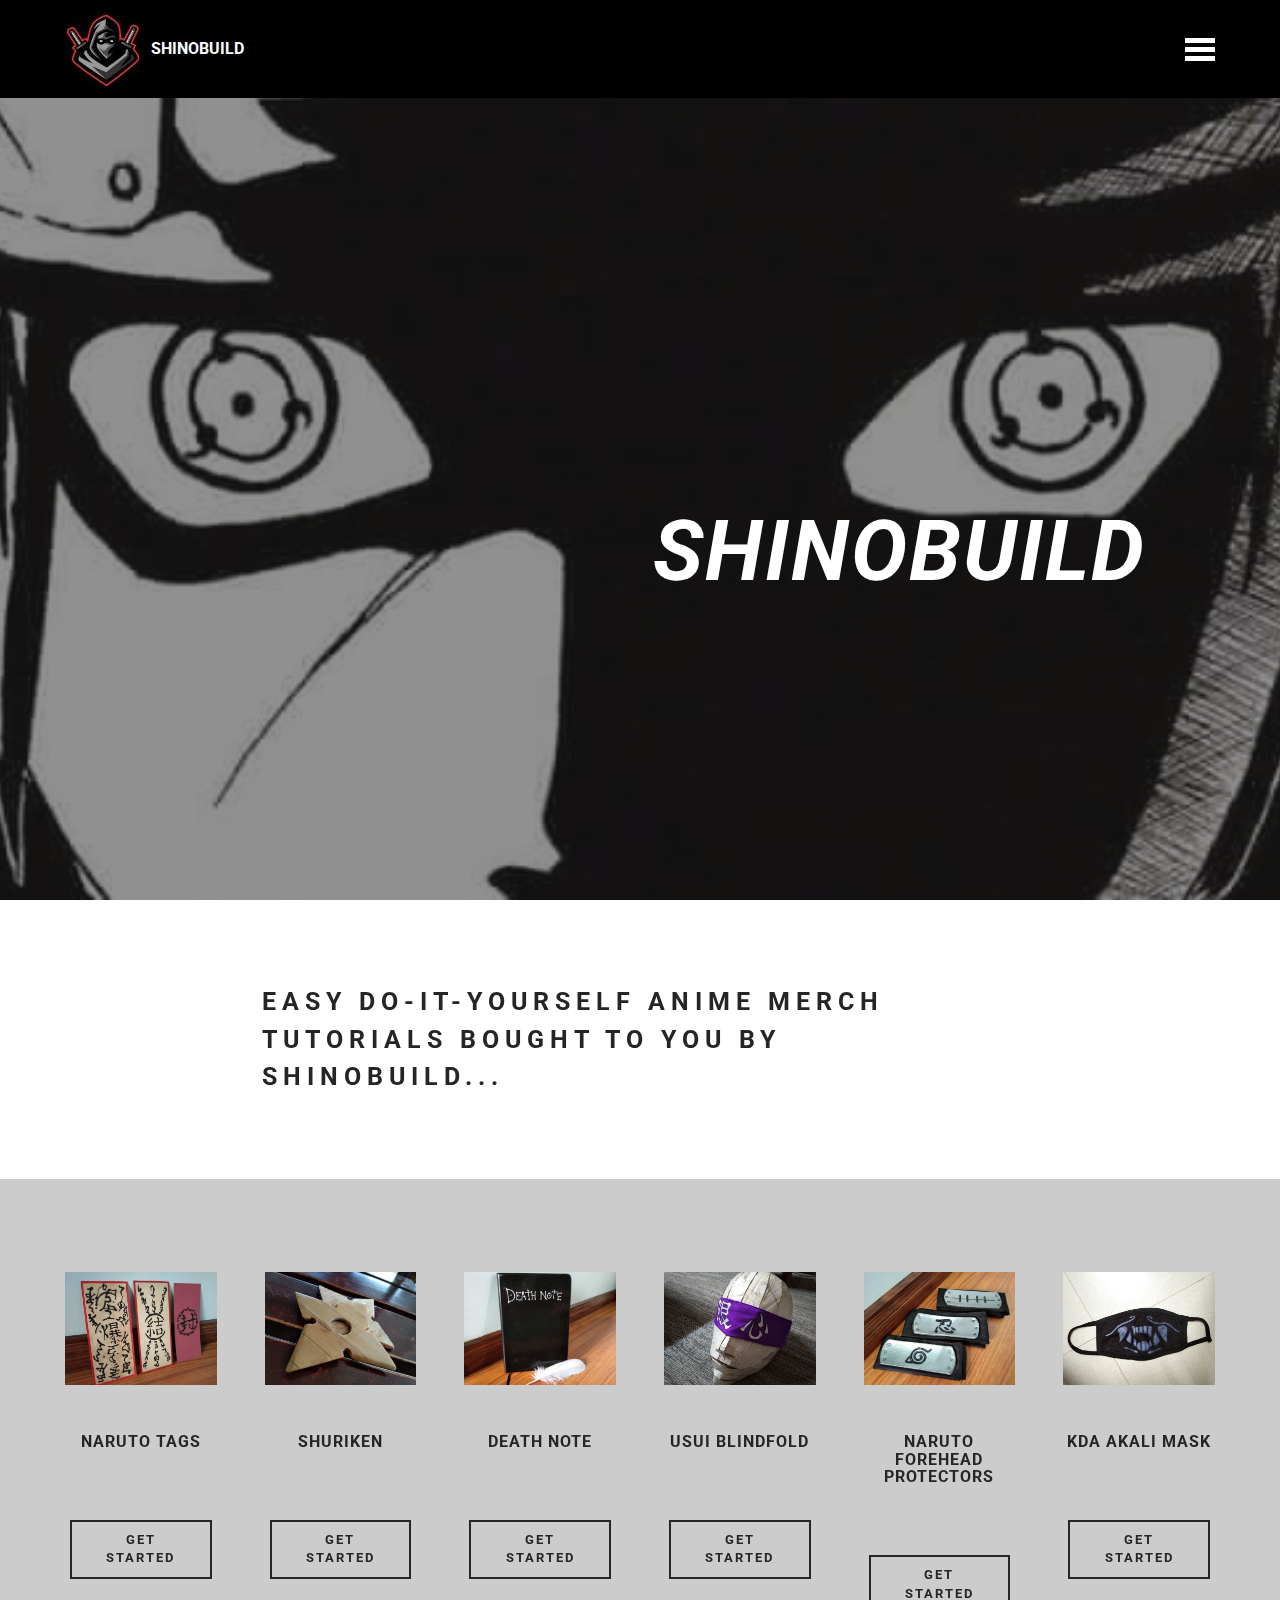
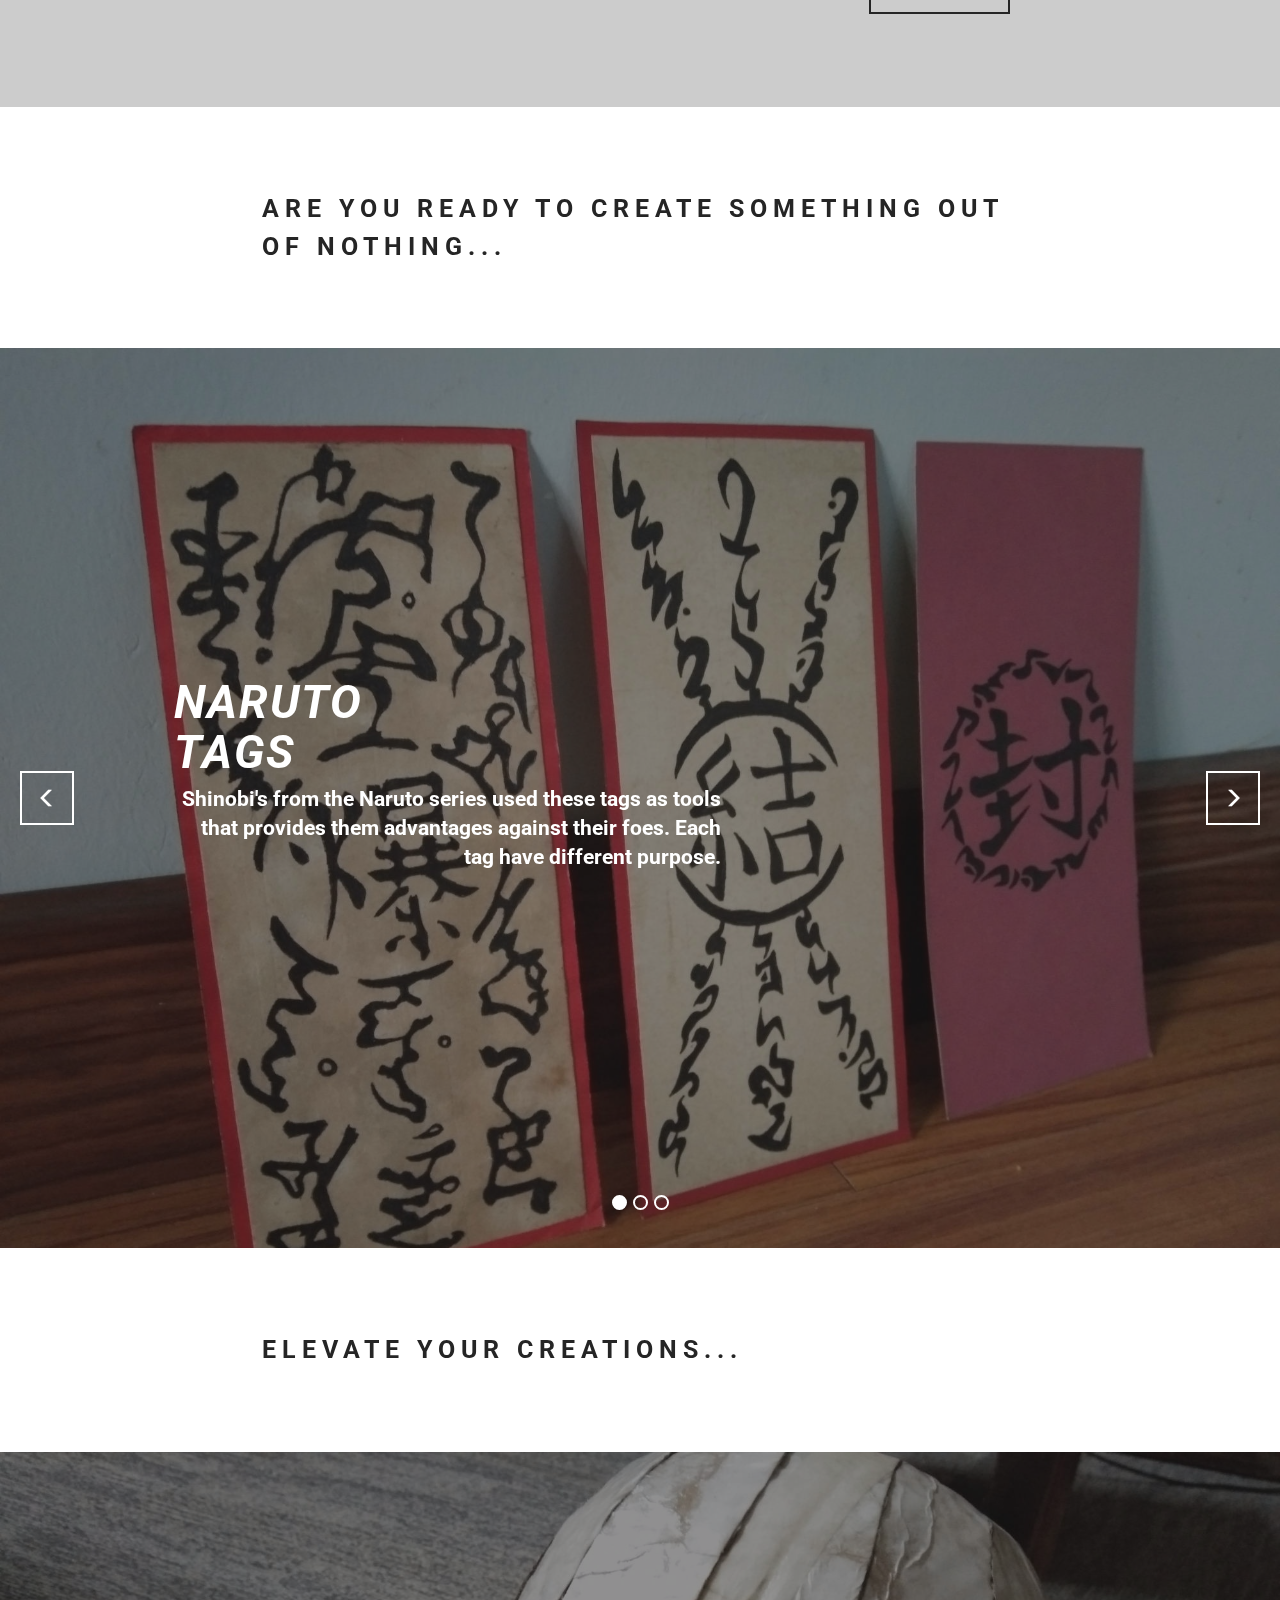
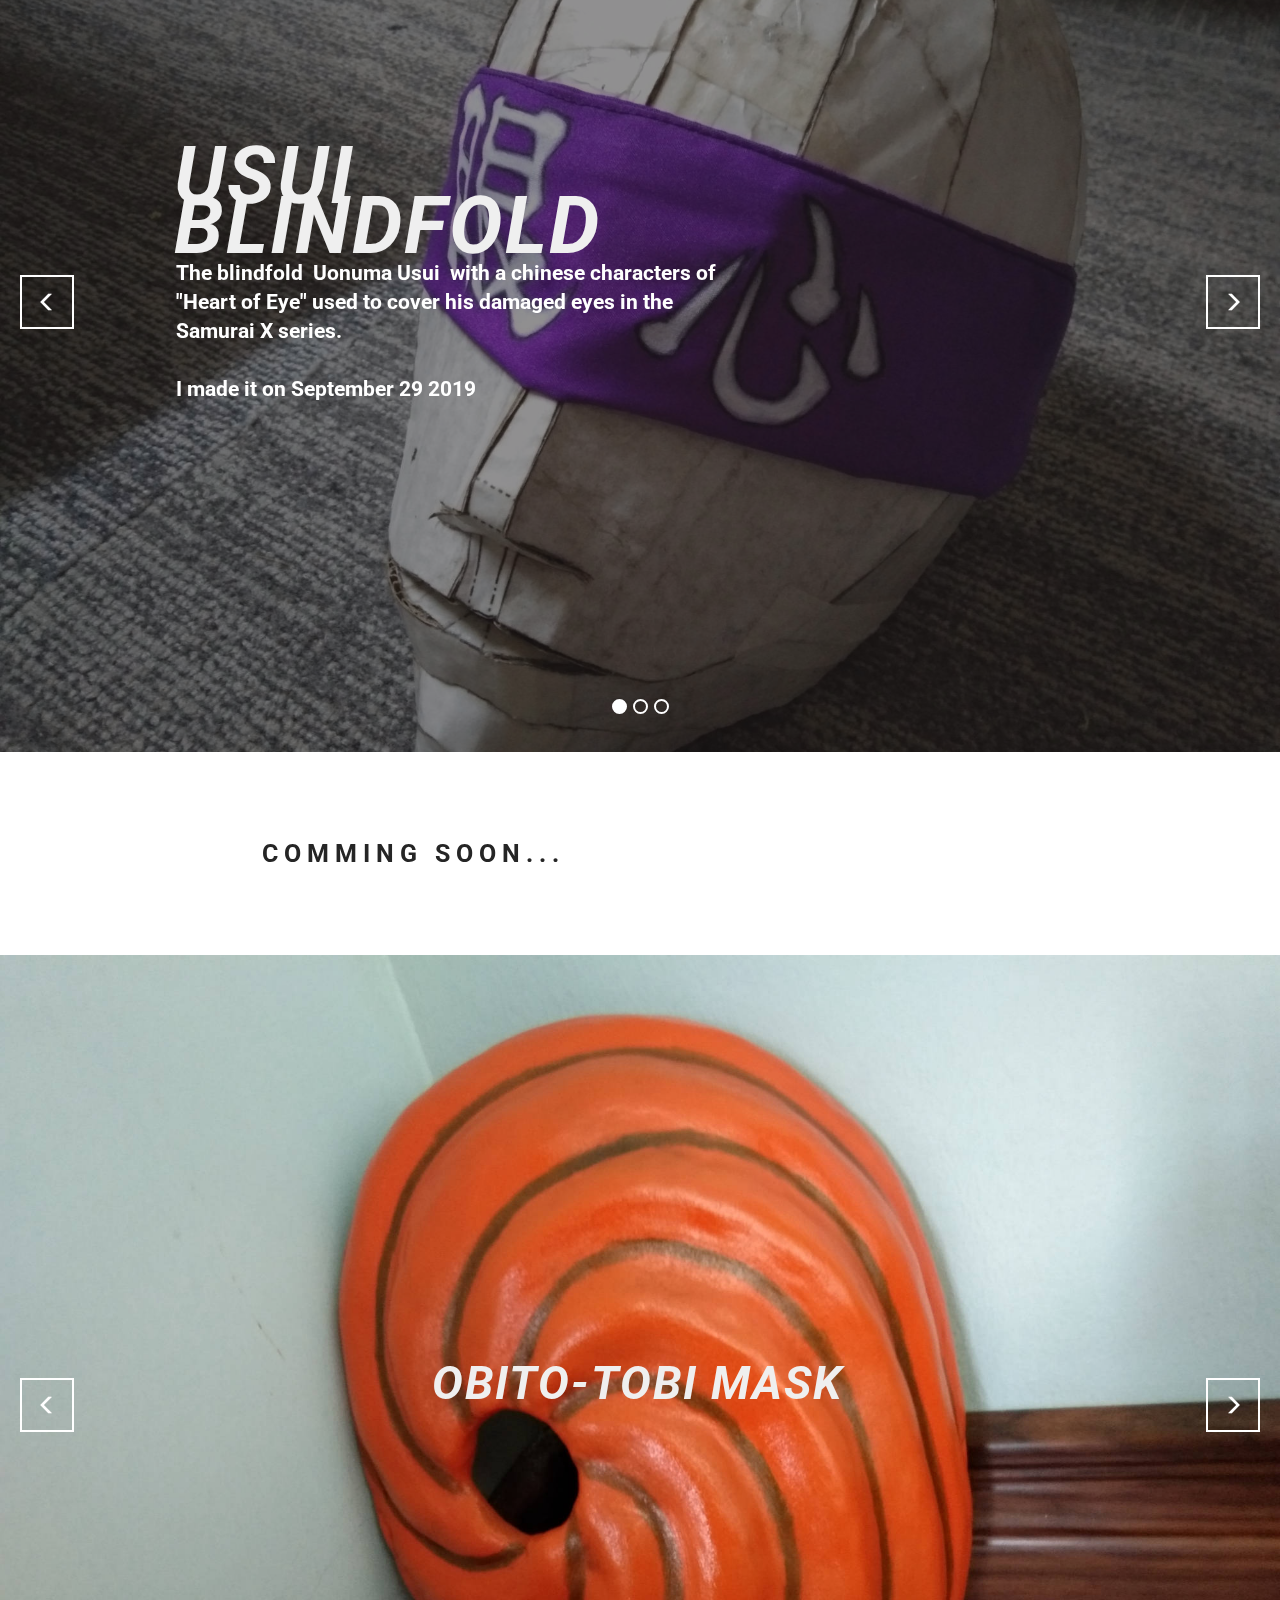
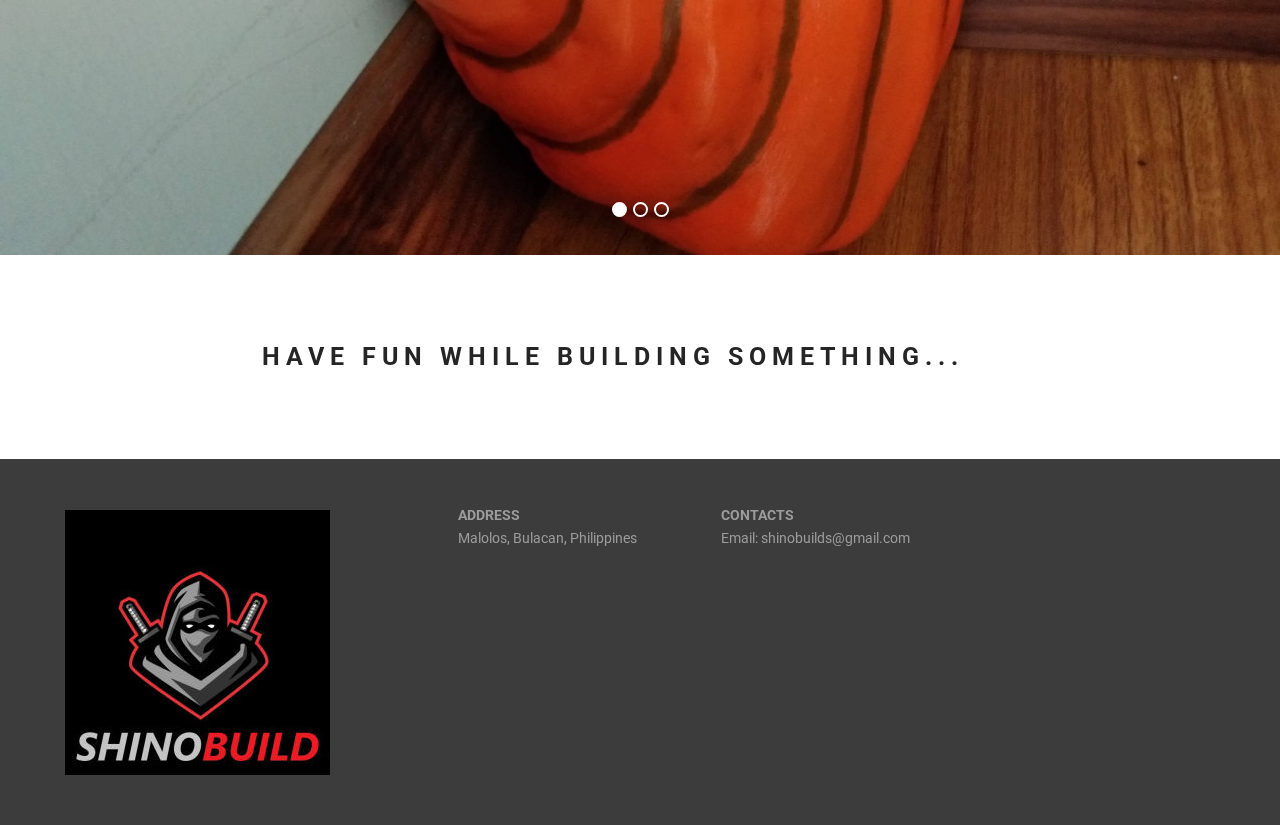
==== commit 2b642a46: "create github pages" ====
--- a/index.html
+++ b/index.html
@@ -45,7 +45,7 @@
     </div>
 </section>
 
-<section class="engine"><a href="https://mobirise.info">Mobirise</a></section><section class="mbr-box mbr-section mbr-section--relative mbr-section--fixed-size mbr-section--full-height mbr-section--bg-adapted mbr-parallax-background" id="header1-80" data-rv-view="2" style="background-image: url(assets/images/fb-img-15666213071291-720x341.jpg);">
+<section class="engine"><a href="https://mobirise.info/s">free bootstrap theme</a></section><section class="mbr-box mbr-section mbr-section--relative mbr-section--fixed-size mbr-section--full-height mbr-section--bg-adapted mbr-parallax-background" id="header1-80" data-rv-view="2" style="background-image: url(assets/images/fb-img-15666213071291-720x341.jpg);">
     <div class="mbr-box__magnet mbr-box__magnet--sm-padding mbr-box__magnet--center-left mbr-after-navbar">
         <div class="mbr-overlay" style="opacity: 0.5; background-color: rgb(34, 34, 34);"></div>
         <div class="mbr-box__container mbr-section__container container">
